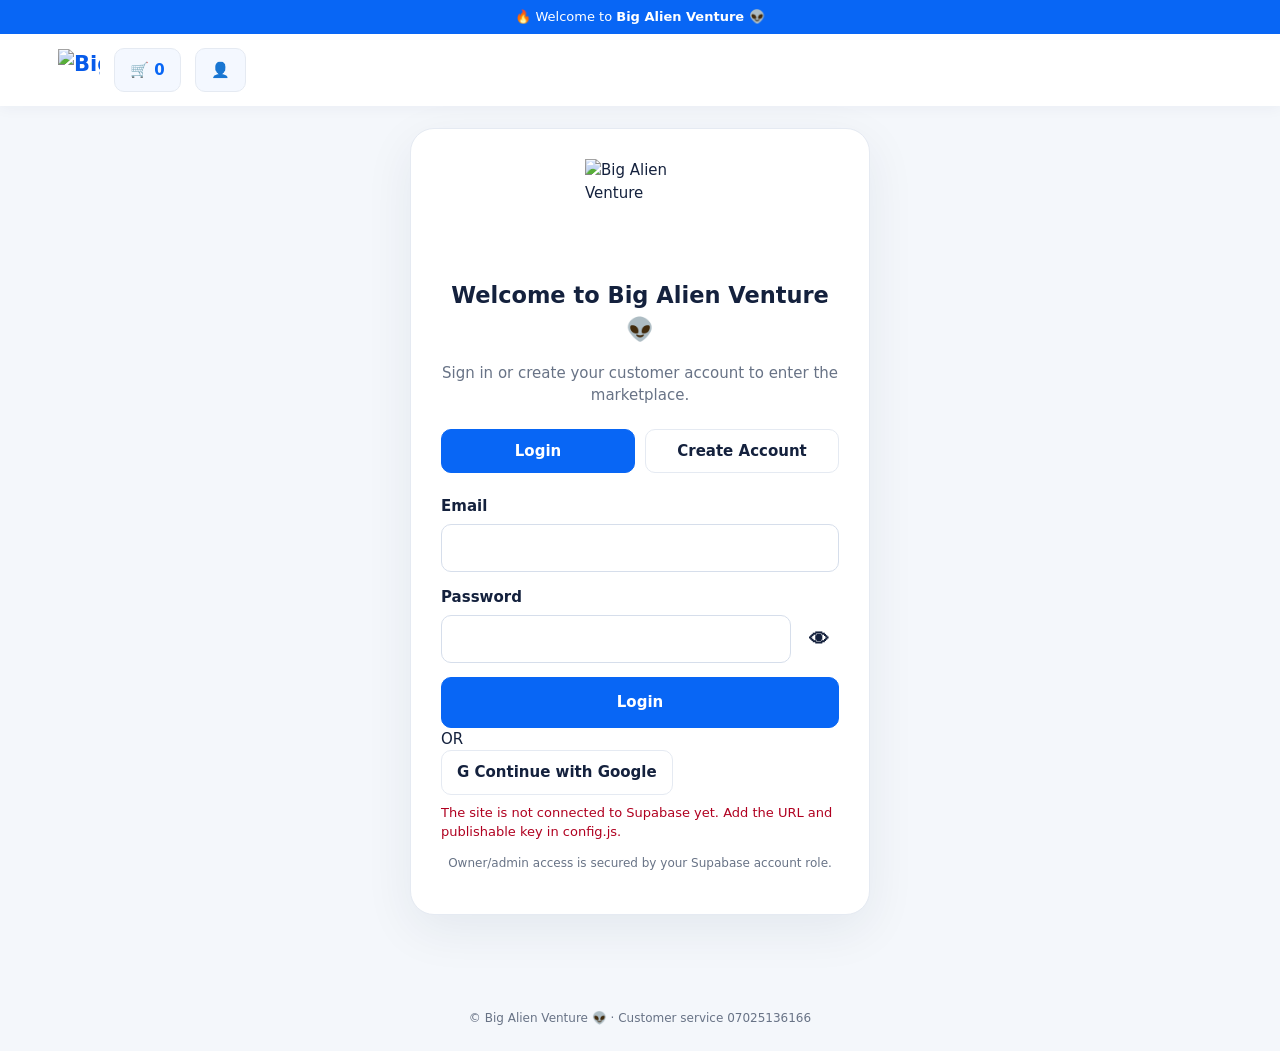
==== index.html @ c717a22f "Add files via upload" ====
<!doctype html>
<html lang="en">
<head>
  <meta charset="utf-8">
  <meta name="viewport" content="width=device-width, initial-scale=1.0, maximum-scale=1.0, user-scalable=no">
  <title>Big Alien Venture 👽</title>
  <link rel="icon" type="image/png" sizes="192x192" href="./pwa-icon-192.png">
  <link rel="apple-touch-icon" sizes="180x180" href="./apple-touch-icon.png">
  <link rel="manifest" href="./manifest.webmanifest">
  <meta name="theme-color" content="#075bea">
  <meta name="apple-mobile-web-app-capable" content="yes">
  <meta name="apple-mobile-web-app-title" content="Big Alien Venture">
  <link rel="stylesheet" href="styles.css">
  <style>
    .passwordField{display:flex;align-items:center;gap:8px;width:100%;box-sizing:border-box}
    .passwordField input{flex:1;min-width:0}
    .passwordToggle{flex:0 0 auto;border:0;background:transparent;color:inherit;cursor:pointer;padding:8px 10px;font-size:20px;line-height:1;border-radius:8px}
    .passwordToggle:focus-visible{outline:2px solid #075bea;outline-offset:2px}
    .accountDetailsCard{background:var(--card,#fff);border:1px solid #dce5f5;border-radius:16px;padding:14px;margin:12px 0 18px;box-shadow:0 3px 12px #0b3b7a0d}
    .accountAvatar{width:54px;height:54px;border-radius:50%;background:#eaf1ff;color:#075bea;display:grid;place-items:center;font-size:28px;margin-bottom:10px}
    .accountDetailRow{display:flex;justify-content:space-between;gap:14px;padding:11px 0;border-top:1px solid #e7edf7;font-size:14px}
    .accountDetailRow span{color:#65748b;flex:0 0 78px}.accountDetailRow b{text-align:right;overflow-wrap:anywhere;font-weight:600}
    .pageBackBtn{margin:10px 0}.emailOtpNotice{background:#edf4ff;border-radius:10px;padding:8px 12px;color:#174b9b}
    body.dark .accountDetailsCard{background:#1b2433;border-color:#35445b;color:#f3f6fc} body.dark .accountDetailRow{border-color:#35445b} body.dark .accountDetailRow span{color:#bdc9dc} body.dark .emailOtpNotice{background:#243752;color:#e5efff}
    .deleteAccountRow{color:#b42318!important;border-top:1px solid #f1d4d1}.deleteAccountRow .accountMenuIcon,.deleteAccountRow b{color:#b42318!important}.deleteAccountPanel{border:1px solid #efc7c3;border-radius:14px;padding:16px;background:#fffafa}.deleteAccountPanel h2{color:#b42318}.deleteAccountPanel input{width:100%;padding:12px;border:1px solid #cbd5e1;border-radius:9px;box-sizing:border-box}.deleteAccountPanel .dangerButton{background:#b42318;color:#fff;border:0}.deleteAccountPanel .dangerButton:disabled{opacity:.55}.dark .deleteAccountPanel{background:#241b20;border-color:#74413f;color:#f8eaea}
  </style>

<style>
.accountSummaryCard{background:var(--card,#fff);border:1px solid #dfe5ef;border-radius:16px;padding:14px;margin:14px 0 20px;box-shadow:0 3px 12px #10264a0c}.accountAvatar{width:48px;height:48px;border-radius:50%;background:#edf4ff;display:grid;place-items:center;font-size:24px;margin-bottom:8px}.accountSummaryRow{display:flex;gap:12px;justify-content:space-between;align-items:center;padding:12px 0;border-top:1px solid #e7eaf0;font-size:14px}.accountSummaryRow span{color:#687386}.accountSummaryRow b{max-width:65%;text-align:right;overflow-wrap:anywhere;color:var(--text,#202738)}.addressSummaryButton{width:100%;background:transparent;border-left:0;border-right:0;border-bottom:0;font:inherit;cursor:pointer}.accountPanel{max-width:720px;margin:10px auto}.accountPanel form{display:grid;gap:12px}.accountPanel input,.accountPanel select,.accountPanel textarea{max-width:100%;box-sizing:border-box}.accountBackBtn{margin:8px 0 12px}.dark .accountSummaryCard{background:#172033;border-color:#344057}.dark .accountSummaryRow{border-color:#344057}.dark .accountSummaryRow span,.dark .accountSummaryRow b{color:#f1f5fb}.dark .accountAvatar{background:#273b5c}
</style>


<style>
.profilePhotoEditor{display:flex;flex-direction:column;align-items:flex-start;gap:10px;margin:12px 0 20px}
.profilePhotoPreview,.accountAvatar{width:84px;height:84px;border-radius:50%;background:#edf4ff;border:2px solid #d7e5fa;display:flex;align-items:center;justify-content:center;overflow:hidden;font-size:36px;color:#1769d2}
.profilePhotoPreview img,.accountAvatar img{width:100%;height:100%;object-fit:cover;display:block}
.accountDetailsCard .accountAvatar{margin-bottom:12px}
</style>


<style>
.discoverySection{margin:20px 0 24px;padding:14px;background:#f1efff;border-radius:18px;overflow:hidden}.discoverySection#recentlyViewedSection{background:#edf9ef}.discoveryHead{display:flex;align-items:center;justify-content:space-between;gap:10px;margin:0 0 12px}.discoveryHead h2{margin:0;font-size:20px}.discoveryArrow{width:42px;height:38px;padding:0;border:0;border-radius:999px;background:#fff;color:#075bea;font-size:25px;line-height:1}.discoveryRail{display:grid;grid-auto-flow:column;grid-auto-columns:minmax(155px,42%);gap:12px;overflow-x:auto;overscroll-behavior-x:contain;scroll-snap-type:x mandatory;padding:2px 1px 8px}.discoveryRail .card{scroll-snap-align:start;min-width:0}.discoveryRail .card img{width:100%;height:125px;object-fit:contain;background:#fff;padding:8px}.discoveryRail .cardBody{padding:10px}.discoveryRail .cardBody h3{font-size:14px;line-height:1.35;min-height:38px;display:-webkit-box;-webkit-line-clamp:2;-webkit-box-orient:vertical;overflow:hidden}.discoveryRail .price{font-size:18px}.discoveryQuickAdd{position:absolute;right:9px;top:9px;width:36px;height:36px;border:0;border-radius:50%;padding:0;background:#111!important;color:#fff!important;font-size:25px;line-height:1;z-index:2}.discoveryImageWrap{position:relative}.discoveryPageHead{display:flex;flex-wrap:wrap;align-items:center;gap:12px;margin-bottom:16px}.discoveryPageHead h2{margin:0}.discoveryPageGrid{display:grid}.dark .discoverySection{background:#202b42}.dark .discoverySection#recentlyViewedSection{background:#1d342b}.dark .discoveryArrow{background:#15243a;color:#fff}
@media(max-width:560px){.discoverySection{padding:11px;border-radius:16px}.discoveryHead h2{font-size:18px}.discoveryRail{grid-auto-columns:minmax(145px,46%);gap:9px}.discoveryRail .card img{height:112px}.discoveryQuickAdd{width:34px;height:34px}}
</style>

<style id="bigAlienReturnTrackingStyles">
  .returnWindowNotice{margin:12px 0;padding:12px 14px;border:1px solid var(--line);border-radius:12px;background:var(--surface, #f8fafc)}
  .returnWindowNotice b{display:block;margin-bottom:4px}
  .returnWindowNotice p{margin:0}
  .orderInfo a{font-weight:700;text-decoration:underline}
</style>
</head>
<body>
<header class="top">
  <div class="notice">🔥 Welcome to <b>Big Alien Venture 👽</b></div>
  <div class="nav">
    <a class="brand" href="#" data-view="home">
      <img src="images/logo.png" alt="Big Alien Venture logo">
    
    </a>
    <div class="search"><input id="search" placeholder="Search products…"><button id="searchBtn">⌕</button></div>
    <button class="iconBtn" id="cartBtn">🛒 <span id="cartCount">0</span></button>
    <button class="iconBtn" id="accountBtn">👤</button>
  </div>
  <nav class="cats" id="categories"></nav>
</header>

<main>
  <button id="pageBackBtn" class="secondary pageBackBtn hidden" type="button" aria-label="Go back">← Back</button>
  <section id="authView" class="screen">
    <div class="authCard">
      <img class="authLogo" src="images/logo.png" alt="Big Alien Venture">
      <h1>Welcome to Big Alien Venture 👽</h1>
      <p>Sign in or create your customer account to enter the marketplace.</p>
      <div class="tabs"><button class="active" data-auth="login">Login</button><button data-auth="signup">Create Account</button></div>
      <form id="loginForm">
        <label>Email<input id="loginEmail" type="email" required></label>
        <label>Password
          <span class="passwordField">
            <input id="loginPassword" type="password" autocomplete="current-password" required>
            <button class="passwordToggle" type="button" data-password-target="loginPassword" aria-label="Show password" aria-pressed="false">👁</button>
          </span>
        </label>
        <button class="primary" type="submit">Login</button>
      </form>
      <form id="signupForm" class="hidden">
        <label>Full name<input id="signupName" required></label>
        <label>Phone<input id="signupPhone" required></label>
        <label>Email<input id="signupEmail" type="email" required></label>
        <label>Password
          <span class="passwordField">
            <input id="signupPassword" type="password" autocomplete="new-password" minlength="6" required>
            <button class="passwordToggle" type="button" data-password-target="signupPassword" aria-label="Show password" aria-pressed="false">👁</button>
          </span>
        </label>
        <button class="primary" type="submit">Create Account</button>
      </form>
      <div class="authDivider"><span>OR</span></div>
      <button class="googleButton" type="button" id="googleAuthBtn"><span class="googleG" aria-hidden="true">G</span> Continue with Google</button>
      <div id="authMsg" class="msg" aria-live="polite"></div>
      <p class="small">Owner/admin access is secured by your Supabase account role.</p>
    </div>
  </section>

  <section id="otpView" class="screen hidden">
    <div class="authCard otpCard">
      <img class="authLogo" src="images/logo.png" alt="Big Alien Venture">
      <h1>Verify your email</h1>
      <p>We sent a 6-digit code to <b id="otpEmail">customer@email.com</b></p>
      <form id="otpForm">
        <label>Enter verification code<input id="otpCode" inputmode="numeric" autocomplete="one-time-code" maxlength="6" pattern="\d{6}" placeholder="_ _ _ _ _ _" required></label>
        <button class="primary" type="submit">Verify &amp; Continue</button>
      </form>
      <div id="otpMsg" class="msg"></div>
      <div class="otpResend"><span>Didn't receive the code?</span><button id="resendOtpBtn" class="secondary" type="button">Resend OTP in 60s</button></div>
      <button id="otpBackBtn" class="secondary" type="button">← Back</button>
    </div>
  </section>

  <section id="homeView" class="hidden">
    <div class="hero"><div><h1>Shop smart with Big Alien Venture 👽</h1><p>Solar · Food · Men's wear · Electronics</p></div><a href="https://wa.me/2347025136166" class="whatsapp">WhatsApp Customer Service</a></div>
    <div class="strips"><span>🚚 Reliable delivery</span><span>💳 Safe payment</span><span>🛡️ Secure accounts</span></div>
    <section id="departmentChooser" class="departmentChooser" aria-label="Choose a department">
      <button type="button" class="departmentCard chickenDepartment" data-department="chicken"><span>🐔</span><b>BIG ALIEN CHICKEN</b><small>Fresh chicken and homemade products</small><strong>Enter Chicken Shop →</strong></button>
      <button type="button" class="departmentCard solarDepartment" data-department="solar"><span>☀️</span><b>BIG ALIEN SOLAR</b><small>Homemade solar generators and power solutions</small><strong>Enter Solar Shop →</strong></button>
      <button type="button" class="departmentCard generalDepartment" data-department="general"><span>🛍️</span><b>GENERAL STORE</b><small>Other products from BIG ALIEN</small><strong>Shop General Products →</strong></button>
    </section>
    <div id="departmentShopBar" class="departmentShopBar hidden"><button type="button" class="secondary" id="allDepartmentsBtn">← All Departments</button><b id="departmentShopTitle"></b></div>
    <div class="sectionHead"><h2 id="shopTitle">Choose a Department</h2><span id="resultCount"></span></div>
    <section id="recommendedProductsSection" class="hidden discoverySection" aria-label="Recommended products"><div class="discoveryHead"><h2>Recommended For You 👽</h2><button type="button" class="discoveryArrow" data-discovery-open="recommended" aria-label="See all recommended products">→</button></div><div id="recommendedProductsGrid" class="discoveryRail"></div></section>
    <section id="recentlyViewedSection" class="hidden discoverySection" aria-label="Recently viewed products"><div class="discoveryHead"><h2>Recently Viewed 👁</h2><button type="button" class="discoveryArrow" data-discovery-open="recent" aria-label="See all recently viewed products">→</button></div><div id="recentlyViewedGrid" class="discoveryRail"></div></section>
    <div id="productGrid" class="grid"></div>
  </section>

  <section id="chickenShopView" class="departmentShopPage chickenShopPage hidden">
    <div class="departmentShopHero"><button type="button" class="departmentBack" data-back-departments>← All Departments</button><div class="departmentShopEyebrow">🐔 BIG ALIEN VENTURE</div><h1>BIG ALIEN CHICKEN</h1><p>Fresh chicken and homemade products, prepared with care.</p><a href="https://wa.me/2347025136166" class="departmentContact">Ask us on WhatsApp</a></div>
    <div class="departmentShopToolbar"><h2>Explore Chicken</h2><span id="chickenCount"></span></div><div id="chickenCategories" class="departmentCategoryRail"></div><div id="chickenProducts" class="grid"></div>
  </section>
  <section id="solarShopView" class="departmentShopPage solarShopPage hidden">
    <div class="departmentShopHero"><button type="button" class="departmentBack" data-back-departments>← All Departments</button><div class="departmentShopEyebrow">☀️ BIG ALIEN VENTURE</div><h1>BIG ALIEN SOLAR</h1><p>Homemade solar generators and dependable power solutions.</p><a href="https://wa.me/2347025136166" class="departmentContact">Ask us on WhatsApp</a></div>
    <div class="departmentShopToolbar"><h2>Explore Solar</h2><span id="solarCount"></span></div><div id="solarCategories" class="departmentCategoryRail"></div><div id="solarProducts" class="grid"></div>
  </section>

  <section id="discoveryView" class="hidden">
    <div class="discoveryPageHead"><button type="button" class="secondary" id="discoveryBackBtn">← Back to marketplace</button><h2 id="discoveryPageTitle">Discover products</h2></div>
    <div id="discoveryPageGrid" class="grid"></div>
  </section>

  <section id="productView" class="hidden"></section>

  <section id="cartView" class="hidden">
    <div class="sectionHead"><h2>Your Cart</h2></div>
    <div id="cartItems"></div>
    <div id="cartSummary" class="summary"></div>
  </section>

  <section id="checkoutView" class="hidden">
    <div class="sectionHead"><h2>Checkout</h2></div>
    <form id="checkoutForm" class="checkout">
      <label>Full name<input id="coName" autocomplete="name" required></label>
      <label>Phone number for delivery updates and confirmation<input id="coPhone" type="tel" autocomplete="tel" placeholder="e.g. 08012345678" required></label>
      <label>Email for this order<input id="coEmail" type="email" autocomplete="email" required></label>
      <label class="checkoutEmailChoice"><input type="checkbox" id="useDifferentCheckoutEmail"> Use a different email for this order</label>
      <p class="small muted">Your account email will be used by default. Choosing another email here will not change your account email.</p>
      <fieldset class="addressFieldset"><legend>Delivery address</legend>
        <label>Full delivery address in Nigeria<textarea id="coAddress" rows="4" autocomplete="street-address" placeholder="House/building/flat number, street, area, LGA, city, state, Nigeria" required></textarea></label>
        <p class="small muted">Your saved address will fill in automatically. Edit it here if this order should go somewhere else. This change applies to this order only.</p>
      </fieldset>
      <div id="departmentSpecialRequestWrap" class="hidden">
        <label for="departmentSpecialRequest">Special request for your Chicken / Solar order</label>
        <textarea id="departmentSpecialRequest" rows="4" maxlength="2000" placeholder="Tell us what you need. For solar, list the appliances you want to power. For chicken, add your preferred size or preparation request."></textarea>
        <p class="small muted">This message will be sent to the store owner with your order.</p>
      </div>
      <label>Payment method
        <select id="coPayment"><option value="bank_transfer">Bank transfer</option><option value="paystack">Paystack (card, bank and USSD)</option></select>
      </label>
      <div class="bankBox"><b>Bank transfer details</b><br>Account name: Abel Philip<br>Account number: 6714306196<br>Bank: Moniepoint MFB</div>
      <button class="primary" type="submit">Place Order</button>
      <div id="checkoutMsg" class="msg"></div>
    </form>
  </section>

  <section id="ordersView" class="hidden">
    <div class="sectionHead"><h2>My Orders</h2></div>
    <div class="orderStatusTabs" role="tablist" aria-label="Order status"><button class="active" type="button" data-order-filter="ongoing">Ongoing / Delivered</button><button type="button" data-order-filter="cancelled">Cancelled / Returned</button></div><div id="ordersList"></div>
  </section>

  <section id="wishlistView" class="hidden">
    <div class="sectionHead"><h2>My Wishlist</h2></div>
    <div id="wishlistItems" class="grid"></div>
    <div id="wishlistEmpty" class="summary">Your wishlist is empty. Save products you love to find them here.</div>
  </section>

  <section id="profileView" class="hidden accountScreen">
    <div class="sectionHead"><div><h2>My Account</h2><p id="accountCustomerName" class="accountCustomerName" aria-live="polite">Welcome!</p><p class="muted">Manage your Big Alien Venture account</p></div></div>
    <div class="accountDetailsCard">
      <div class="accountAvatar" id="accountAvatarPreview" aria-label="Customer profile photo">👤</div>
      <div class="accountDetailRow"><span>Name</span><b id="accountNameSummary">Not added yet</b></div>
      <div class="accountDetailRow"><span>Phone</span><b id="accountPhoneSummary">Not added yet</b></div>
      <div class="accountDetailRow"><span>Email</span><b id="accountEmailSummary">Loading…</b></div>
      <div class="accountDetailRow"><span>Address</span><b id="accountAddressSummary">Add your delivery address</b></div>
    </div>
    <div class="accountMenu">
      <button class="accountMenuRow" type="button" data-account-action="support"><span class="accountMenuIcon">ⓘ</span><span><b>Help &amp; Support</b><small>Call or WhatsApp customer service</small></span><span class="chevron">›</span></button>
      <button class="accountMenuRow" type="button" data-account-action="orders"><span class="accountMenuIcon">▣</span><span><b>Orders</b><small>Purchases and delivery status</small></span><span class="chevron">›</span></button>
      <button class="accountMenuRow" type="button" data-account-action="rewards"><span class="accountMenuIcon">🎁</span><span><b>BIG ALIEN Rewards</b><small>Points balance and rewards history</small></span><span class="chevron">›</span></button>
      <button class="accountMenuRow" type="button" data-account-action="inbox"><span class="accountMenuIcon">✉</span><span><b>Customer Inbox</b><small>Messages and shipment notifications</small></span><span class="chevron">›</span></button>
      <button class="accountMenuRow" type="button" data-account-action="reviews"><span class="accountMenuIcon">☆</span><span><b>Ratings &amp; Reviews</b><small>Share feedback about your shopping</small></span><span class="chevron">›</span></button>
      <button class="accountMenuRow" type="button" data-account-action="management"><span class="accountMenuIcon">▤</span><span><b>Account Management</b><small>Profile photo, name and phone number</small></span><span class="chevron">›</span></button>
      <button class="accountMenuRow" type="button" data-account-action="personal"><span class="accountMenuIcon">♙</span><span><b>Personal Details</b><small>Update your name and phone number</small></span><span class="chevron">›</span></button>
      <button class="accountMenuRow" type="button" data-account-action="address"><span class="accountMenuIcon">⌖</span><span><b>Delivery Address</b><small>Manage your saved Nigerian address</small></span><span class="chevron">›</span></button>
      <button class="accountMenuRow" type="button" data-account-action="email"><span class="accountMenuIcon">✉</span><span><b>Email Address</b><small>Change and verify your email</small></span><span class="chevron">›</span></button>
      <button class="accountMenuRow" type="button" data-account-action="password"><span class="accountMenuIcon">🔒</span><span><b>Password</b><small>Change your account password</small></span><span class="chevron">›</span></button>
      <div class="accountMenuRow darkModeRow"><span class="accountMenuIcon">☾</span><span><b>Dark Screen Mode</b><small>Change the website appearance</small></span><label class="switch"><input id="darkModeToggle" type="checkbox" aria-label="Dark Screen Mode"><span class="switchSlider"></span></label></div>
      <button class="accountMenuRow logoutRow" type="button" id="logoutMenuBtn"><span class="accountMenuIcon">⇥</span><span><b>Logout</b><small>Sign out of your account</small></span><span class="chevron">›</span></button>
      <button class="accountMenuRow deleteAccountRow" type="button" data-account-action="delete"><span class="accountMenuIcon">⚠</span><span><b>Delete Account</b><small>Permanently delete your customer account</small></span><span class="chevron">›</span></button>
    </div>
<button
  type="button"
  id="enablePushNotifications"
  class="accountMenuRow"
  style="width:100%; cursor:pointer;"
>
  🔔 Enable Notifications
</button>
    
  </section>


  <section id="deleteAccountView" class="accountSubscreen hidden">
    <button class="secondary accountBackBtn" type="button" data-account-back>← Back to My Account</button>
    <section class="checkout accountPanel deleteAccountPanel">
      <h2>Delete Customer Account</h2>
      <p><b>This action is permanent.</b> Your sign-in account and personal profile details will be deleted.</p>
      <p>Your completed order records will be retained for store records, but your name, phone number, delivery address and order contact notes will be anonymised.</p>
      <p><b>You cannot delete your account while an order is ongoing.</b> All orders must first be delivered, cancelled or returned.</p>
      <p>The store owner/admin account cannot be deleted from this option.</p>
      <label for="deleteAccountConfirmText">To confirm, type <b>DELETE</b> below.</label>
      <input id="deleteAccountConfirmText" type="text" autocomplete="off" placeholder="Type DELETE" maxlength="6">
      <button class="primary dangerButton" type="button" id="confirmDeleteAccountBtn">Permanently Delete My Account</button>
      <div id="deleteAccountMsg" class="msg" aria-live="polite"></div>
    </section>
  </section>

  <section id="personalDetailsView" class="accountSubscreen hidden"><button class="secondary accountBackBtn" type="button" data-account-back>← Back to My Account</button><section class="checkout accountPanel"><h2>Personal Details</h2><div id="personalFormSlot"></div></section></section>
  <section id="deliveryAddressView" class="accountSubscreen hidden"><button class="secondary accountBackBtn" type="button" data-account-back>← Back to My Account</button><section class="checkout accountPanel"><h2>Delivery Address</h2><p class="muted">Enter your address in Nigeria.</p><form id="savedAddressForm" class="accountSettingsForm">
      <label>Full delivery address in Nigeria<textarea id="savedAddress" rows="4" autocomplete="street-address" placeholder="House/flat number, street name, area, LGA, city, state, Nigeria" required></textarea></label>
      <p class="small muted">Include your house number, street, area, LGA, city and state so your order can reach you.</p>
      <button class="primary" id="saveAddressBtn" type="submit">Save Delivery Address</button>
      <div id="addressMsg" class="msg" aria-live="polite"></div>
    </form></section></section>
  <section id="emailSettingsView" class="accountSubscreen hidden"><button class="secondary accountBackBtn" type="button" data-account-back>← Back to My Account</button><section class="checkout accountPanel"><h2>Email Address</h2><p class="muted">Verification progress will remain on this screen.</p><form id="changeEmailForm" class="accountSettingsForm">
      <label>New email address<input id="newAccountEmail" type="email" autocomplete="email" placeholder="Enter your new email" required></label>
      <button class="primary" type="submit">Request Email Change</button>
      <div id="emailChangeMsg" class="msg" aria-live="polite"></div>
      <section id="emailOtpSection" hidden>
        <p>Enter the 6-digit codes sent to your current email and your new email.</p>
        <p>Current email: <b id="currentEmailForOtp"></b></p>
        <label>Code sent to current email<input id="emailChangeOldOtp" inputmode="numeric" autocomplete="one-time-code" maxlength="6" pattern="[0-9]{6}" placeholder="6-digit code"></label>
        <p>New email: <b id="newEmailForOtp"></b></p>
        <label>Code sent to new email<input id="emailChangeNewOtp" inputmode="numeric" maxlength="6" pattern="[0-9]{6}" placeholder="6-digit code"></label>
        <button class="primary" id="verifyEmailOtpBtn" type="button">Verify Email Codes</button>
        <button class="secondary" id="resendEmailOtpBtn" type="button" disabled>Resend Code</button>
        <p id="emailOtpCountdown" class="small" aria-live="polite"></p>
      </section>
    </form></section></section>
  <section id="passwordSettingsView" class="accountSubscreen hidden"><button class="secondary accountBackBtn" type="button" data-account-back>← Back to My Account</button><section class="checkout accountPanel"><h2>Change Password</h2><form id="changePasswordForm" class="accountSettingsForm">
      <label>New password<input id="newAccountPassword" type="password" autocomplete="new-password" minlength="6" required placeholder="At least 6 characters"></label>
      <label>Confirm new password<input id="confirmAccountPassword" type="password" autocomplete="new-password" minlength="6" required placeholder="Enter the password again"></label>
      <button class="primary" type="submit">Update Password</button>
      <div id="passwordChangeMsg" class="msg" aria-live="polite"></div>
    </form></section></section>
  <section id="rewardsView" class="accountSubscreen hidden">
    <button class="secondary accountBackBtn" type="button" data-account-back>← Back to My Account</button>
    <section class="checkout accountPanel rewardsPanel">
      <h2>🎁 BIG ALIEN Rewards</h2>
      <p class="muted">Earn 1 point for every ₦1,000 spent on an order after it is paid and delivered.</p>
      <div class="rewardsBalanceCard"><span>Your points balance</span><strong id="rewardsBalance">0</strong><small>points</small></div>
      <div class="rewardsRule"><b>Redeem your points</b><p>100 points = ₦50 discount. Minimum redemption is 100 points.</p><small>Rewards discounts will become available at checkout in the next rewards step.</small></div>
      <p id="rewardsMessage" class="small muted" aria-live="polite"></p>
      <div class="rewardsHistoryHead"><h3>Rewards history</h3><button class="secondary" type="button" id="refreshRewardsBtn">Refresh</button></div>
      <div id="rewardsHistory"><p class="muted">Your points activity will appear here.</p></div>
    </section>
  </section>

  <section id="customerInboxView" class="accountSubscreen hidden">
    <button class="secondary accountBackBtn" type="button" data-account-back>← Back to My Account</button>
    <section class="notificationPanel customerInboxPanel" aria-labelledby="customerInboxTitle">
      <div class="notificationPanelHead">
        <div><h2 id="customerInboxTitle">✉ Customer Inbox</h2><p class="muted">Messages, order alerts, and shipment updates from Big Alien Venture.</p></div>
        <button class="secondary" type="button" id="refreshCustomerInbox">Refresh</button>
      </div>
      <div id="customerInboxMessages"><p class="notificationEmpty">Your messages and shipment updates will appear here.</p></div>
    </section>
  </section>

  <section id="accountManagementView" class="accountSubscreen hidden">
    <button class="secondary accountBackBtn" type="button" data-account-back>← Back to My Account</button>
    <section id="accountManagementPanel" class="checkout accountPanel">
      <h2>Account Management</h2>
      <p class="muted">Update your profile picture, name and phone number.</p>
      <form id="profileForm">
        <div class="profilePhotoEditor">
          <div id="profilePhotoPreview" class="profilePhotoPreview" aria-label="Profile photo preview">👤</div>
          <label>Customer picture<input id="profilePhotoInput" type="file" accept="image/*"></label>
          <button class="secondary" id="removeProfilePhotoBtn" type="button">Remove Photo</button>
        </div>
        <label>Full name<input id="profileName" autocomplete="name" required></label>
        <label>Phone number<input id="profilePhone" type="tel" autocomplete="tel" required></label>
        <button class="primary" type="submit">Save Personal Details</button>
        <div id="profileMsg" class="msg" aria-live="polite"></div>
      </form>
    </section>
  </section>

  <section id="reviewsView" class="accountSubscreen hidden">
    <button class="secondary accountBackBtn" type="button" data-account-back>← Back to My Account</button>
    <section id="reviewsPanel" class="checkout accountPanel">
      <h3>Ratings &amp; Reviews</h3>
      <label for="reviewRating">Your rating</label><select id="reviewRating"><option value="5">★★★★★ — Excellent</option><option value="4">★★★★☆ — Good</option><option value="3">★★★☆☆ — Average</option><option value="2">★★☆☆☆ — Poor</option><option value="1">★☆☆☆☆ — Very poor</option></select>
      <label for="reviewText">Your review</label><textarea id="reviewText" rows="4" placeholder="Tell us about your shopping experience"></textarea>
      <label for="reviewPhotos">Photos of the product you received (up to 4)</label>
      <input id="reviewPhotos" type="file" accept="image/*" multiple />
      <div id="reviewPhotoPreview" class="reviewPhotoPreview" aria-live="polite"></div>
      <p class="small muted">After WhatsApp opens, attach the selected photos to your message before sending. Photos are not uploaded to the website automatically.</p>
      <button class="primary" type="button" id="sendReviewBtn">Send Review on WhatsApp</button>
      <p class="small muted">Your review will be sent to customer service for follow-up.</p>
    </section>
  </section>
  <style>
    /* BIG ALIEN Customer Support Centre */
    #supportPanel{max-width:760px;margin:0 auto;padding:0;border:0;background:transparent;box-shadow:none}
    .supportHero{background:linear-gradient(135deg,#075bea,#2c82f6);color:#fff;border-radius:20px;padding:22px;margin:8px 0 20px}
    .supportHero h2{color:#fff;margin:8px 0;font-size:24px}.supportHero p{color:#eaf2ff;margin:0}
    .supportHeroIcon{font-size:30px}.supportSectionTitle{font-size:18px;margin:22px 0 12px;color:var(--ink,#202738)}
    .supportTopicGrid{display:grid;grid-template-columns:repeat(2,minmax(0,1fr));gap:10px}
    .supportTopic{display:flex;gap:11px;align-items:flex-start;text-decoration:none;color:var(--ink,#202738);background:var(--card,#fff);border:1px solid var(--line,#dce5f5);border-radius:14px;padding:14px;min-width:0}
    .supportTopicIcon{font-size:23px;line-height:1.2}.supportTopic b{display:block;margin-bottom:4px}.supportTopic small{display:block;color:var(--muted,#687386);line-height:1.4}
    .supportFaq{background:var(--card,#fff);border:1px solid var(--line,#dce5f5);border-radius:13px;padding:0 14px;margin:9px 0}
    .supportFaq summary{cursor:pointer;list-style:none;padding:15px 24px 15px 0;font-weight:700;position:relative;color:var(--ink,#202738)}
    .supportFaq summary::-webkit-details-marker{display:none}.supportFaq summary:after{content:'＋';position:absolute;right:0;color:#075bea}.supportFaq[open] summary:after{content:'−'}
    .supportFaq p{margin:0 0 15px;color:var(--muted,#687386);line-height:1.55}
    .supportContact{background:#eaf8ef;border:1px solid #c8ead3;border-radius:16px;padding:17px;margin:22px 0 8px;color:#173d27}
    .supportContact p{color:#315b40;margin:6px 0 14px}.supportContactActions{display:flex;gap:10px;flex-wrap:wrap}
    .supportContactActions a{display:inline-flex;justify-content:center;align-items:center;gap:8px;text-decoration:none;border-radius:10px;padding:12px 16px;font-weight:750}
    .supportWhatsapp{background:#168447;color:#fff}.supportCall{background:#fff;color:#1769d2;border:1px solid #cbdcf2}
    .supportEmail{background:#fff;color:#168447;border:1px solid #c8ead3}
    .supportNote{font-size:13px;color:var(--muted,#687386);line-height:1.5;margin-top:14px}
    body.dark .supportHero{background:linear-gradient(135deg,#0848b8,#1769d2)}
    body.dark .supportTopic,body.dark .supportFaq{background:#172033;border-color:#344057;color:#f1f5fb}
    body.dark .supportSectionTitle,body.dark .supportFaq summary{color:#f1f5fb}
    body.dark .supportTopic small,body.dark .supportFaq p,body.dark .supportNote{color:#bdc9da}
    body.dark .supportContact{background:#142c20;border-color:#28563a;color:#e8fff0}
    body.dark .supportContact p{color:#c6e8d0}.supportCall{color:#1769d2}
    @media(max-width:420px){.supportTopicGrid{grid-template-columns:1fr}.supportHero{padding:18px}}
    .aiSupportCard{background:var(--card,#fff);border:1px solid var(--line,#dce5f5);border-radius:18px;padding:16px;margin:18px 0 24px;box-shadow:0 5px 18px #10254b0c}
    .aiSupportHead{display:flex;align-items:center;gap:11px}.aiSupportAvatar{width:44px;height:44px;border-radius:14px;background:#eaf2ff;display:grid;place-items:center;font-size:25px}
    .aiSupportHead>div:nth-child(2){flex:1}.aiSupportHead b{display:block;color:var(--ink,#14213d)}.aiSupportHead small{display:block;color:var(--muted,#687386);font-size:12px}
    .aiOnlineDot{display:inline-block;width:8px;height:8px;background:#16a34a;border-radius:50%;margin-right:5px}.aiSupportTag{font-size:10px;font-weight:850;letter-spacing:.07em;color:#075bea;background:#eaf2ff;border-radius:999px;padding:5px 8px}
    .aiSupportIntro{font-size:13px;color:var(--muted,#687386);margin:12px 0}
    .aiChatMessages{height:245px;overflow-y:auto;border:1px solid var(--line,#dce5f5);border-radius:13px;background:var(--bg,#f4f7fb);padding:12px;display:flex;flex-direction:column;gap:9px}
    .aiChatBubble{max-width:88%;padding:10px 12px;border-radius:13px;font-size:14px;line-height:1.45;white-space:pre-wrap;overflow-wrap:anywhere}
    .aiBotBubble{align-self:flex-start;background:var(--card,#fff);border:1px solid var(--line,#dce5f5);color:var(--ink,#14213d);border-bottom-left-radius:4px}
    .aiUserBubble{align-self:flex-end;background:#075bea;color:#fff;border-bottom-right-radius:4px}
    .aiTyping{color:var(--muted,#687386);font-style:italic}.aiQuickQuestions{display:flex;gap:7px;overflow-x:auto;padding:10px 0}
    .aiQuickQuestions button{white-space:nowrap;font-size:12px;padding:8px 10px;border-radius:999px;color:#075bea;border-color:#cbdcfb;background:#f7faff}
    .aiChatForm{display:flex;gap:8px}.aiChatForm input{min-width:0;flex:1}.aiChatForm button{background:#075bea;color:#fff;border-color:#075bea;white-space:nowrap}
    .aiChatDisclaimer{font-size:11px;line-height:1.45;color:var(--muted,#687386);margin:9px 0 0}
    body.dark .aiSupportCard{background:#172033;border-color:#344057}body.dark .aiSupportHead b{color:#f1f5fb}
    body.dark .aiChatMessages{background:#0b1220;border-color:#344057}body.dark .aiBotBubble{background:#172033;color:#f1f5fb;border-color:#344057}
    body.dark .aiSupportAvatar,body.dark .aiSupportTag{background:#243b5d;color:#dbeafe}
    @media(max-width:420px){.aiSupportCard{padding:12px}.aiChatMessages{height:220px}.aiChatBubble{max-width:94%}}
  </style>
  <section id="supportView" class="accountSubscreen hidden">
    <button class="secondary accountBackBtn" type="button" data-account-back>← Back to My Account</button>
    <section id="supportPanel" class="checkout accountPanel">
      <div class="supportHero">
        <div class="supportHeroIcon" aria-hidden="true">🎧</div>
        <h2>How can we help you?</h2>
        <p>Welcome to BIG ALIEN Customer Support. Choose a topic below or contact our team directly.</p>
      </div>
      <section class="aiSupportCard" aria-label="BIG ALIEN AI Support">
        <div class="aiSupportHead">
          <div class="aiSupportAvatar">👽</div>
          <div><b>BIG ALIEN AI Assistant</b><small><span class="aiOnlineDot"></span> Online · Instant answers</small></div>
          <span class="aiSupportTag">AI SUPPORT</span>
        </div>
        <p class="aiSupportIntro">Ask me about products, payments, delivery, orders or returns. I'm here to help.</p>
        <div id="aiChatMessages" class="aiChatMessages" role="log" aria-live="polite" aria-relevant="additions">
          <div class="aiChatBubble aiBotBubble">Hi! 👋 Welcome to BIG ALIEN VENTURE. What can I help you with today?</div>
        </div>
        <div class="aiQuickQuestions">
          <button type="button" data-ai-prompt="How can I track my order?">Track my order</button>
          <button type="button" data-ai-prompt="What payment methods do you accept?">Payment methods</button>
          <button type="button" data-ai-prompt="How do delivery and returns work?">Delivery & returns</button>
        </div>
        <form id="aiChatForm" class="aiChatForm">
          <input id="aiChatInput" type="text" maxlength="1000" placeholder="Type your message…" autocomplete="off" aria-label="Message the AI assistant" required>
          <button id="aiChatSend" type="submit" aria-label="Send message">Send ➤</button>
        </form>
        <p class="aiChatDisclaimer">AI answers can make mistakes. For order-specific checks or urgent help, contact our team on WhatsApp. Never share passwords, PINs or OTP codes.</p>
      </section>

      <section class="supportFaq" style="padding:14px;margin:16px 0" aria-label="BIG ALIEN Return Policy">
        <h3 style="margin:0 0 8px">↩️ BIG ALIEN Return Policy</h3>
        <p style="margin:0 0 10px">You have <b>3 days after delivery</b> to contact us about a return. Return requests must be made directly to BIG ALIEN Customer Support. Please provide your order ID and explain the reason for the request so our team can review it and guide you.</p>
        <p style="margin:0"><a href="https://wa.me/2347025136166?text=Hello%20BIG%20ALIEN%20Support%2C%20I%20want%20to%20request%20a%20return.%20My%20order%20ID%20is%3A%20">Contact us on WhatsApp</a> or <a href="mailto:bigaliensupport@gmail.com">email bigaliensupport@gmail.com</a>.</p>
      </section>

      <h3 class="supportSectionTitle">What do you need help with?</h3>
      <div class="supportTopicGrid">
        <a class="supportTopic" href="https://wa.me/2347025136166?text=Hello%20BIG%20ALIEN%20Support%2C%20I%20need%20help%20with%20an%20order.%20My%20order%20ID%20is%3A%20" target="_blank" rel="noopener">
          <span class="supportTopicIcon" aria-hidden="true">📦</span><span><b>Order problems</b><small>Missing items, order changes or complaints</small></span>
        </a>
        <a class="supportTopic" href="https://wa.me/2347025136166?text=Hello%20BIG%20ALIEN%20Support%2C%20I%20need%20help%20with%20delivery%20or%20order%20tracking.%20My%20order%20ID%20is%3A%20" target="_blank" rel="noopener">
          <span class="supportTopicIcon" aria-hidden="true">🚚</span><span><b>Delivery help</b><small>Shipping progress and tracking updates</small></span>
        </a>
        <a class="supportTopic" href="https://wa.me/2347025136166?text=Hello%20BIG%20ALIEN%20Support%2C%20I%20want%20to%20ask%20about%20a%20return%20or%20refund.%20My%20order%20ID%20is%3A%20" target="_blank" rel="noopener">
          <span class="supportTopicIcon" aria-hidden="true">↩️</span><span><b>Returns &amp; refunds</b><small>Ask the team about return or refund steps</small></span>
        </a>
        <a class="supportTopic" href="https://wa.me/2347025136166?text=Hello%20BIG%20ALIEN%20Support%2C%20I%20need%20help%20with%20a%20payment.%20My%20order%20ID%20is%3A%20" target="_blank" rel="noopener">
          <span class="supportTopicIcon" aria-hidden="true">💳</span><span><b>Payment help</b><small>Transfer confirmation and payment questions</small></span>
        </a>
      </div>

      <h3 class="supportSectionTitle">Frequently asked questions</h3>
      <details class="supportFaq"><summary>How do I track my order?</summary><p>Open <b>Account → Orders</b> to view your order and any shipment updates added by BIG ALIEN. If you need more help, contact us with your order ID.</p></details>
      <details class="supportFaq"><summary>How long does delivery take?</summary><p>Delivery timing depends on the destination and order. Check your order updates for the latest progress, or contact support with your order ID for an update.</p></details>
      <details class="supportFaq"><summary>What is the BIG ALIEN return policy?</summary><p>Return requests must be made within <b>3 days after delivery</b>. Please contact BIG ALIEN Customer Support directly through WhatsApp or email. Include your order ID and explain why you are requesting a return. Our team will review your request and guide you through the next steps.</p></details>
      <details class="supportFaq"><summary>What should I do if my payment is not confirmed?</summary><p>Check your order status first. If it still shows unpaid after you have made a transfer, contact support and share your order ID and payment evidence. Please do not send payment details such as your PIN or password.</p></details>
      <details class="supportFaq"><summary>How do I contact customer service?</summary><p>Use the WhatsApp or phone buttons below. Include your order ID when asking about an existing order so we can assist you faster.</p></details>

      <div class="supportContact">
        <div style="font-size:20px;font-weight:800">💬 Need more help?</div>
        <p>Chat directly with BIG ALIEN Customer Service. We're ready to help with your shopping questions.</p>
        <div class="supportContactActions">
          <a class="supportWhatsapp" href="https://wa.me/2347025136166" target="_blank" rel="noopener">💬 Chat on WhatsApp</a>
          <a class="supportCall" href="tel:+2347025136166">☎ Call 07025136166</a>
          <a class="supportEmail" href="mailto:bigaliensupport@gmail.com">✉ Email bigaliensupport@gmail.com</a>
        </div>
      </div>
      <p class="supportNote">For order-related enquiries, please include your order ID. Never share your account password, card PIN or one-time verification code with anyone.</p>
    </section>
  </section>

  <section id="adminView" class="hidden">
    <div class="adminHead">
      <div><h1>👑 Big Alien Admin</h1><p>Manage products, orders, payments and shipment updates.</p></div>
      <div class="adminHeadActions">
        <button class="secondary" type="button" id="adminNotificationsBtn">🔔 Messages <span id="adminUnreadCount" class="notificationBadge">0</span></button>
        <button class="secondary" id="adminLogout">Exit Admin</button>
      </div>
    </div>
    <section id="adminNotificationsPanel" class="notificationPanel hidden" aria-labelledby="adminNotificationsTitle">
      <div class="notificationPanelHead">
        <h2 id="adminNotificationsTitle">Admin Notifications</h2>
        <button class="secondary" type="button" id="refreshAdminNotifications">Refresh</button>
      </div>
      <div id="adminNotifications"><p class="notificationEmpty">New orders and payment reports will appear here.</p></div>
    </section>
    <div class="adminTabs">
      <button class="active" data-admin-tab="products">Products</button>
      <button data-admin-tab="orders">Orders</button>
      <button data-admin-tab="analytics">📊 Sales Analytics</button>
    </div>
    <div id="adminAnalyticsTab" class="hidden">
      <div class="adminActions"><button class="secondary" type="button" id="refreshAdminAnalytics">↻ Refresh Analytics</button></div>
      <div id="adminAnalytics"><div class="summary">Loading sales analytics…</div></div>
    </div>
    <div id="adminProductsTab">
      <div class="adminActions"><button class="primary" id="addProductBtn">➕ Add Product</button></div>
      <div id="adminProducts"></div>
    </div>
    <div id="adminOrdersTab" class="hidden"><div id="adminOrders"></div></div>
  </section>
</main>

<div id="productModal" class="modal hidden"><div class="modalCard"><button class="close" data-close="productModal">×</button><h2 id="productModalTitle">Add Product</h2>
  <form id="productForm">
    <input type="hidden" id="productId">
    <label>Product name<input id="productName" required></label>
    <label>Department<select id="productDepartment" required><option value="general">General Store</option><option value="chicken">BIG ALIEN CHICKEN</option><option value="solar">BIG ALIEN SOLAR</option></select></label>
    <label>Category<select id="productCategory"><option>Solar</option><option>Food</option><option>Men</option><option>Clothes</option><option>Shoes</option><option>Electronics</option><option>Other</option></select></label>
    <label>Price (₦)<input id="productPrice" type="number" min="0" required></label>
    <label>Stock<input id="productStock" type="number" min="0" required></label>
    <label>Full product description<textarea id="productDescription" rows="9" placeholder="Write a complete explanation customers should read before ordering. Include specifications, how it is made, features, limitations and what is included."></textarea></label>
    <label>Available sizes (for clothes/shoes; separate with commas)<input id="productSizes" placeholder="S, M, L, XL, 40, 41, 42"></label>
    <label>Available colors (separate with commas)<input id="productColors" placeholder="Black, White, Blue"></label>
    <label>Product pictures (select multiple pictures for this one product)<input id="productImage" type="file" accept="image/*" multiple></label>
    <p class="small muted">You can select several photos at once. The first photo is the main product photo.</p>
    <div id="imagePreview"></div>
    <button class="primary" type="submit">Save Product</button><div id="productMsg" class="msg"></div>
  </form>
</div></div>

<div id="orderModal" class="modal hidden"><div class="modalCard"><button class="close" data-close="orderModal">×</button><div id="orderModalBody"></div></div></div>


<nav class="bottomNav hidden" id="bottomNav" aria-label="Main navigation">
  <button type="button" data-view="home" class="active"><span>⌂</span><small>Home</small></button>
  <button type="button" id="bottomCategoriesBtn"><span>▦</span><small>Categories</small></button>
  <button type="button" id="bottomCartBtn"><span>🛒</span><small>Cart</small></button>
  <button type="button" id="bottomWishlistBtn"><span>♡</span><small>Wishlist</small></button>
  <button type="button" id="bottomProfileBtn"><span>♙</span><small>Account</small></button>
</nav>
<footer>© Big Alien Venture 👽 · Customer service 07025136166</footer>
<script src="https://cdn.jsdelivr.net/npm/@supabase/supabase-js@2"></script>
<script src="config.js"></script>
<script src="app.js?v=16"></script>
<script>
  document.querySelectorAll('.passwordToggle[data-password-target]').forEach(function(button){
    button.addEventListener('click', function(){
      var input = document.getElementById(button.getAttribute('data-password-target'));
      if (!input) return;
      var show = input.type === 'password';
      input.type = show ? 'text' : 'password';
      button.setAttribute('aria-label', show ? 'Hide password' : 'Show password');
      button.setAttribute('aria-pressed', show ? 'true' : 'false');
      button.textContent = show ? '🙈' : '👁';
    });
  });
</script>
<script type="module" src="notifications.js"></script>
</body>
</html>
---- styles.css ----
:root{--blue:#0866f5;--blue-dark:#064fc2;--ink:#14213d;--muted:#687386;--line:#e5eaf2;--surface:#fff;--bg:#f4f7fb;--green:#15803d;--red:#dc2626}
*{box-sizing:border-box}html{scroll-behavior:smooth}body{margin:0;background:var(--bg);color:var(--ink);font:15px/1.5 Inter,system-ui,-apple-system,BlinkMacSystemFont,"Segoe UI",sans-serif}button,input,select,textarea{font:inherit}button{cursor:pointer;border-radius:10px;padding:10px 15px;border:1px solid var(--line);background:#fff;color:var(--ink);font-weight:650;transition:.15s}button:hover{filter:brightness(.97);transform:translateY(-1px)}button:disabled{opacity:.5;cursor:not-allowed;transform:none}.primary,.adminActions button,.adminHeadActions #adminNotificationsBtn{background:var(--blue)!important;color:#fff!important;border-color:var(--blue)!important}.primary:hover{background:var(--blue-dark)!important}.secondary{background:#fff;color:var(--blue);border-color:#cbdcfb}.danger{background:#ef4444;color:#fff;border-color:#ef4444}.hidden{display:none!important}.top{background:#fff;box-shadow:0 2px 14px #1725540c;position:sticky;top:0;z-index:10}.notice{text-align:center;background:var(--blue);color:white;padding:7px 12px;font-size:13px}.nav{max-width:1200px;margin:auto;padding:14px 18px;display:flex;align-items:center;gap:14px}.brand{display:flex;align-items:center;gap:8px;text-decoration:none;color:#075bea;font-weight:900;font-size:21px;white-space:nowrap}.brand img{width:42px;height:42px;object-fit:contain}.search{display:flex;flex:1;max-width:650px;margin:auto}.search input{width:100%;border:1px solid var(--line);border-radius:12px 0 0 12px;padding:12px 14px;min-width:0}.search button{border-radius:0 12px 12px 0;background:var(--blue);color:#fff;border-color:var(--blue)}.iconBtn{color:var(--blue);background:#f4f8ff}.cats{max-width:1200px;margin:auto;padding:0 18px 12px;display:flex;gap:8px;overflow:auto}.cats button{white-space:nowrap;border-radius:999px}.cats button.active,.tabs button.active,.adminTabs button.active{background:var(--blue);color:#fff;border-color:var(--blue)}main{max-width:1200px;margin:22px auto 70px;padding:0 18px}.screen{min-height:65vh;display:grid;place-items:center}.authCard{background:white;border:1px solid var(--line);border-radius:24px;box-shadow:0 15px 50px #10254b12;width:min(100%,460px);padding:30px}.authLogo{display:block;width:110px;height:110px;object-fit:contain;margin:0 auto 10px}.authCard h1{text-align:center;margin:8px 0}.authCard>p{text-align:center;color:var(--muted)}.tabs{display:flex;gap:10px;margin:22px 0}.tabs button{flex:1}.authCard form,.checkout{display:grid;gap:14px}label{display:grid;gap:6px;font-weight:650}input,select,textarea{width:100%;border:1px solid #d6deeb;border-radius:10px;padding:12px;background:white;color:var(--ink)}textarea{resize:vertical}form .primary{width:100%;padding:13px}.msg{font-size:13px;margin:8px 0;color:#b91c1c}.small{font-size:12px}.muted{color:var(--muted);font-size:13px}.hero{background:linear-gradient(115deg,#075bea,#3287ff);color:white;border-radius:20px;padding:28px;display:flex;justify-content:space-between;align-items:center;gap:18px}.hero h1{margin:0 0 5px}.hero p{margin:0}.whatsapp{background:#fff;color:#075bea;border-radius:12px;padding:11px 15px;text-decoration:none;font-weight:750}.strips{display:flex;gap:12px;flex-wrap:wrap;padding:16px 0;color:var(--muted)}.strips span{background:#fff;border:1px solid var(--line);padding:9px 13px;border-radius:999px}.sectionHead{display:flex;justify-content:space-between;align-items:center;gap:12px;margin:20px 0 14px}.sectionHead h2{margin:0}.grid{display:grid;grid-template-columns:repeat(4,minmax(0,1fr));gap:16px}.card{background:#fff;border:1px solid var(--line);border-radius:16px;overflow:hidden;box-shadow:0 3px 12px #17255408}.card>img{width:100%;height:190px;object-fit:cover;background:#f1f5f9}.cardBody{padding:14px}.cardBody h3{margin:4px 0 8px;font-size:16px}.price{font-size:22px;color:var(--blue);font-weight:850;margin:7px 0}.stockBadge{display:inline-flex;border-radius:999px;padding:5px 10px;font-weight:750;font-size:13px;margin:4px 0 12px}.inStock{background:#dcfce7;color:#15803d}.outStock{background:#fee2e2;color:#b91c1c}.cardBody .primary{display:block;width:100%;margin-top:6px}.productDetail{display:grid;grid-template-columns:minmax(0,1fr) minmax(0,1fr);gap:30px;background:#fff;border:1px solid var(--line);border-radius:20px;padding:22px}.productDetail img{width:100%;max-height:460px;object-fit:contain;border-radius:14px;background:#f8fafc}.productDetail h1{margin:5px 0}.productDetail label{max-width:150px;margin:12px 0}.productDetail button{margin-right:8px}.summary,.orderCard,.notificationPanel{background:#fff;border:1px solid var(--line);border-radius:16px;padding:18px;margin:12px 0}.orderStatusTabs,.adminTabs{display:flex;gap:8px;margin:16px 0;border-bottom:1px solid var(--line);padding-bottom:10px;overflow:auto}.orderStatusTabs button,.adminTabs button{white-space:nowrap}.orderStatusTabs button.active{background:var(--blue);color:white;border-color:var(--blue)}.orderCard p{margin:7px 0}.status{font-weight:750;color:var(--blue)}.notificationPanelHead{display:flex;justify-content:space-between;align-items:center;gap:10px}.notificationPanelHead h3,.notificationPanelHead h2{margin:0}.notificationItem{display:flex;align-items:flex-start;gap:12px;padding:13px 0;border-bottom:1px solid var(--line)}.notificationItem:last-child{border-bottom:0}.notificationText{flex:1;min-width:0}.notificationText p{margin:3px 0}.notificationBadge{display:inline-block;background:#ef4444;color:white;border-radius:999px;padding:1px 7px}.adminHead{display:flex;justify-content:space-between;align-items:center;gap:16px;background:white;border:1px solid var(--line);padding:20px;border-radius:18px}.adminHead h1{margin:0}.adminHead p{margin:4px 0;color:var(--muted)}.adminHeadActions{display:flex;gap:8px;flex-wrap:wrap}.adminActions{display:flex;justify-content:flex-end;margin:12px 0}.adminRow{display:grid;grid-template-columns:70px minmax(150px,1.8fr) 120px 90px 90px 180px;gap:10px;align-items:center;padding:12px;border-bottom:1px solid var(--line);background:#fff}.adminRow img{width:58px;height:58px;object-fit:cover;border-radius:10px}.adminTable{overflow:auto;border:1px solid var(--line);border-radius:14px}.adminRow:first-child{background:#f1f5fb;font-weight:750}.adminRow button{background:var(--blue);color:white;border-color:var(--blue)}.adminRow button.danger{background:#ef4444;border-color:#ef4444}.modal{position:fixed;inset:0;background:#0f172a99;z-index:50;display:grid;place-items:center;padding:16px;overflow:auto}.modalCard{position:relative;background:white;border-radius:18px;padding:24px;width:min(100%,520px);max-height:90vh;overflow:auto}.close{float:right;font-size:24px;padding:2px 10px;color:#64748b}.preview{max-width:140px;max-height:140px;border-radius:10px;margin:8px 0}.checkout{max-width:680px;background:white;padding:22px;border-radius:18px;border:1px solid var(--line)}.bankBox{background:#eff6ff;border:1px solid #bfdbfe;border-radius:12px;padding:14px;margin:12px 0}.cartRow{display:flex;align-items:center;gap:12px;background:white;padding:12px;border:1px solid var(--line);border-radius:14px;margin:10px 0}.cartRow img{width:64px;height:64px;object-fit:cover;border-radius:10px}.accountMenu{background:white;border:1px solid var(--line);border-radius:16px;overflow:hidden}.accountMenuRow{width:100%;display:flex;align-items:center;gap:14px;padding:16px;border:0;border-bottom:1px solid var(--line);border-radius:0;text-align:left;background:white}.accountMenuRow span:nth-child(2){flex:1}.accountMenuRow small{display:block;color:var(--muted)}.accountMenuIcon{color:var(--blue);font-size:22px}.bottomNav{position:fixed;bottom:0;left:0;right:0;z-index:20;background:white;border-top:1px solid var(--line);display:flex;justify-content:space-around;padding:8px max(8px,env(safe-area-inset-right)) calc(8px + env(safe-area-inset-bottom));box-shadow:0 -4px 20px #0f172a0a}.bottomNav button{border:0;background:transparent;color:var(--muted);padding:5px 10px;display:grid;gap:1px;justify-items:center}.bottomNav button span{font-size:20px}.bottomNav button.active{color:var(--blue)}footer{text-align:center;color:var(--muted);font-size:12px;padding:24px}
body.dark{--ink:#e5edf9;--muted:#a7b3c6;--line:#2d3b51;--surface:#172337;--bg:#0b1220;background:var(--bg);color:var(--ink)}body.dark .top,body.dark .authCard,body.dark .card,body.dark .orderCard,body.dark .summary,body.dark .notificationPanel,body.dark .adminHead,body.dark .adminRow,body.dark .checkout,body.dark .modalCard,body.dark .accountMenu,body.dark .accountMenuRow,body.dark .bottomNav{background:#111c2d;color:var(--ink)}body.dark input,body.dark select,body.dark textarea{background:#0b1220;color:var(--ink)}body.dark .adminRow:first-child{background:#1b2b43}
@media(max-width:850px){.grid{grid-template-columns:repeat(2,minmax(0,1fr))}.card>img{height:155px}.adminRow{grid-template-columns:55px minmax(120px,1fr) 90px 65px 70px 150px;min-width:650px}.productDetail{gap:18px;padding:16px}.hero{align-items:flex-start;flex-direction:column}}
@media(max-width:560px){.nav{padding:10px;gap:8px;flex-wrap:wrap}.brand{font-size:18px}.brand img{width:34px;height:34px}.search{order:3;flex-basis:100%;max-width:none}.cats{padding:0 10px 10px}main{padding:0 10px;margin-top:14px}.authCard{padding:22px 17px}.hero{padding:20px}.grid{gap:10px}.card>img{height:125px}.cardBody{padding:10px}.cardBody h3{font-size:14px}.price{font-size:19px}.productDetail{grid-template-columns:1fr}.productDetail img{max-height:300px}.adminHead{align-items:flex-start;flex-direction:column}.adminHeadActions{width:100%}.adminHeadActions button{flex:1}.notificationItem{flex-wrap:wrap}.cartRow{flex-wrap:wrap}.orderStatusTabs button{font-size:13px;padding:9px 10px}}

/* Big Alien Venture fixes: show discovery controls only on the marketplace. */
body:not(.marketplace-view) .nav .search, body:not(.marketplace-view) .cats { display:none !important; }
/* Dark mode: keep payment/account panels and form text readable. */
body.dark .bankBox { background:#172b46; border-color:#35577e; color:#f1f5fb; }
body.dark .bankBox p, body.dark .bankBox b, body.dark .bankBox span { color:#f1f5fb; }
body.dark .accountPanel, body.dark .accountPanel h3, body.dark .accountPanel h4,
body.dark .accountPanel p, body.dark .accountPanel label, body.dark .checkout label,
body.dark .productDetail, body.dark .productDetail p, body.dark .productDetail label,
body.dark .cartRow, body.dark .cartRow b, body.dark .cartRow div { color:var(--ink); }
body.dark .accountPanel hr { border:0; border-top:1px solid var(--line); }
body.dark .addressFieldset { border-color:#3a4b65; background:#111c2d; }
body.dark .addressFieldset legend { color:#f1f5fb; }
body.dark .addressFieldset input, body.dark .addressFieldset select { background:#0b1220; color:#f1f5fb; border-color:#40516b; }
.addressFieldset { min-width:0; margin:8px 0; padding:14px; border:1px solid var(--line); border-radius:14px; display:grid; gap:12px; }
.addressFieldset legend { padding:0 8px; font-weight:800; }
.serializedAddress { display:none !important; }
body.dark .accountMenuRow small { color:#c0ccdc; }
body.dark .notificationItem, body.dark .notificationText p, body.dark .notificationText small { color:#e5edf9; }
body.dark .muted, body.dark .small { color:#bdc9da; }
@media(max-width:560px){ .addressFieldset { padding:12px; } }

/* Big Alien Venture fixes: show discovery controls only on the marketplace. */
body:not(.marketplace-view) .nav .search, body:not(.marketplace-view) .cats { display:none !important; }
/* Dark mode: keep payment/account panels and form text readable. */
body.dark .bankBox { background:#172b46; border-color:#35577e; color:#f1f5fb; }
body.dark .bankBox p, body.dark .bankBox b, body.dark .bankBox span { color:#f1f5fb; }
body.dark .accountPanel, body.dark .accountPanel h3, body.dark .accountPanel h4,
body.dark .accountPanel p, body.dark .accountPanel label, body.dark .checkout label,
body.dark .productDetail, body.dark .productDetail p, body.dark .productDetail label,
body.dark .cartRow, body.dark .cartRow b, body.dark .cartRow div { color:var(--ink); }
body.dark .accountPanel hr { border:0; border-top:1px solid var(--line); }
body.dark .addressFieldset { border-color:#3a4b65; background:#111c2d; }
body.dark .addressFieldset legend { color:#f1f5fb; }
body.dark .addressFieldset input, body.dark .addressFieldset select { background:#0b1220; color:#f1f5fb; border-color:#40516b; }
.addressFieldset { min-width:0; margin:8px 0; padding:14px; border:1px solid var(--line); border-radius:14px; display:grid; gap:12px; }
.addressFieldset legend { padding:0 8px; font-weight:800; }
.serializedAddress { display:none !important; }
body.dark .accountMenuRow small { color:#c0ccdc; }
body.dark .notificationItem, body.dark .notificationText p, body.dark .notificationText small { color:#e5edf9; }
body.dark .muted, body.dark .small { color:#bdc9da; }
@media(max-width:560px){ .addressFieldset { padding:12px; } }

/* Page-level back button: shown only on customer pages other than Marketplace. */
.pageBackBtn {
  display: inline-flex;
  align-items: center;
  gap: 8px;
  margin: 0 0 12px;
  font-weight: 750;
}


/* Keep admin notification actions visible on mobile */
#adminNotifications .notificationItem {
  flex-wrap: wrap;
  min-width: 0;
}

#adminNotifications .notificationText {
  flex: 1 1 180px;
  min-width: 0;
  overflow-wrap: anywhere;
}

#adminNotifications .notificationItem button {
  max-width: 100%;
  white-space: normal;
}


/* Customer order tracking timeline */
.orderCard{padding:18px;margin:14px 0;border-radius:18px}
.orderCardTop{display:flex;align-items:center;justify-content:space-between;gap:12px;flex-wrap:wrap;padding-bottom:13px;border-bottom:1px solid var(--line)}
.orderNumber{display:block;font-size:18px;letter-spacing:.06em;color:var(--ink)}
.orderCurrentBadge{display:inline-flex;align-items:center;border-radius:999px;background:#eaf2ff;color:#075bea;padding:7px 12px;font-size:12px;font-weight:800}
.orderMetaGrid{display:grid;grid-template-columns:1fr 1fr;gap:10px;margin:14px 0}
.orderMetaGrid>div{background:var(--bg);border:1px solid var(--line);border-radius:12px;padding:10px 12px;min-width:0}
.orderMetaGrid small{display:block;color:var(--muted);font-size:12px}
.orderMetaGrid b{display:block;margin-top:3px;overflow-wrap:anywhere}
.trackingBlock{border:1px solid var(--line);border-radius:14px;padding:14px;margin:14px 0;background:var(--surface,#fff)}
.trackingHeading{display:flex;justify-content:space-between;align-items:center;gap:10px;flex-wrap:wrap}
.trackingHeading span{font-size:12px;font-weight:800;color:var(--blue)}
.trackingTimeline{list-style:none;display:grid;grid-template-columns:repeat(5,minmax(0,1fr));gap:5px;padding:0;margin:18px 0 5px}
.trackingTimeline li{position:relative;display:flex;flex-direction:column;align-items:center;text-align:center;gap:7px;min-width:0}
.trackingTimeline li:not(:last-child):after{content:"";position:absolute;top:13px;left:calc(50% + 17px);width:calc(100% - 29px);height:3px;background:var(--line);border-radius:3px}
.trackingTimeline li.complete:not(:last-child):after{background:#16a34a}
.trackingDot{z-index:1;width:28px;height:28px;border-radius:50%;display:grid;place-items:center;background:#e8edf5;color:#64748b;font-size:12px;font-weight:850;border:2px solid #d7dfeb}
.trackingTimeline li.complete .trackingDot{background:#dcfce7;color:#15803d;border-color:#86efac}
.trackingTimeline li.current .trackingDot{background:var(--blue);color:#fff;border-color:var(--blue);box-shadow:0 0 0 4px #0866f51c}
.trackingStepText{font-size:10px;line-height:1.25;color:var(--muted);overflow-wrap:anywhere}
.trackingTimeline li.current .trackingStepText{color:var(--blue);font-weight:800}
.trackingStepText small{display:block;margin-top:3px;font-size:9px}
.orderInfo{padding:4px 0}.orderInfo p{overflow-wrap:anywhere}
.shipmentHistory{border-top:1px solid var(--line);margin-top:12px;padding-top:12px}
.shipmentHistory h4{margin:0 0 8px}
.shipmentUpdateRow{display:flex;gap:10px;padding:10px 0;border-bottom:1px solid var(--line)}
.shipmentUpdateRow:last-child{border-bottom:0}
.shipmentUpdatePin{flex:0 0 24px}.shipmentUpdateRow p{margin:2px 0;font-size:14px;overflow-wrap:anywhere}.shipmentUpdateRow small{color:var(--muted);font-size:11px}
.trackingTerminal{border:1px solid #fecaca;background:#fff1f2;color:#991b1b;border-radius:12px;padding:13px;margin:14px 0}
.trackingTerminal p{margin:4px 0 0;font-size:13px}
body.dark .orderCurrentBadge{background:#1d3558;color:#bfdbfe}
body.dark .trackingBlock,body.dark .orderMetaGrid>div{background:#111c2d}
body.dark .trackingDot{background:#263449;color:#c3cede;border-color:#40516b}
body.dark .trackingTimeline li.complete .trackingDot{background:#14532d;color:#dcfce7;border-color:#15803d}
body.dark .trackingTerminal{background:#351f29;border-color:#74413f;color:#fecaca}
@media(max-width:420px){.orderCard{padding:13px}.trackingBlock{padding:10px}.trackingTimeline{gap:1px}.trackingStepText{font-size:9px}.trackingTimeline li:not(:last-child):after{left:calc(50% + 15px);width:calc(100% - 24px)}}


/* Product detail upgrade */
.productBackButton{margin:0 0 14px;font-weight:750}
.productDetail{align-items:start;gap:clamp(18px,3vw,38px);padding:clamp(14px,2.5vw,28px)}
.productGallery{min-width:0}
.productMainImageWrap{position:relative;display:grid;place-items:center;min-height:320px;padding:14px;background:#f7f9fd;border:1px solid var(--line);border-radius:18px;overflow:hidden}
.productMainImageWrap #productMainImage{display:block;width:100%;height:clamp(280px,42vw,520px);max-height:520px;object-fit:contain;background:transparent}
.productPhotoCount{position:absolute;right:12px;bottom:12px;padding:5px 10px;border-radius:999px;background:#14213dcc;color:#fff;font-size:12px;font-weight:700}
.productImageThumbs{display:flex;gap:9px;overflow-x:auto;padding:12px 2px 4px}
.productThumb{flex:0 0 72px;width:72px;height:72px;padding:3px;border:2px solid transparent;border-radius:12px;background:var(--surface,#fff);overflow:hidden}
.productThumb.active{border-color:var(--blue);box-shadow:0 0 0 2px #0866f51c}
.productThumb img{display:block;width:100%;height:100%;object-fit:cover;border-radius:8px}
.productInfo{min-width:0;padding:4px 2px}
.productCategory{display:inline-flex;padding:5px 10px;border-radius:999px;background:#eaf2ff;color:#075bea;font-size:12px;font-weight:800;text-transform:capitalize}
.productInfo h1{font-size:clamp(23px,3vw,34px);line-height:1.2;margin:12px 0 8px;overflow-wrap:anywhere}
.productPrice{font-size:clamp(26px,3vw,34px);font-weight:900;color:var(--blue);margin:8px 0}
.productAvailability{display:inline-flex;align-items:center;gap:8px;padding:7px 11px;border-radius:999px;font-size:13px;font-weight:800;margin:4px 0 14px}
.productAvailability.available{background:#dcfce7;color:#166534}
.productAvailability.unavailable{background:#fee2e2;color:#991b1b}
.availabilityDot{width:8px;height:8px;border-radius:50%;background:currentColor}
.productDescription{border-top:1px solid var(--line);border-bottom:1px solid var(--line);padding:12px 0;margin:4px 0 14px}
.productDescription h3{font-size:15px;margin:0 0 5px}
.productDescription p{margin:0;color:var(--muted);white-space:pre-line;overflow-wrap:anywhere}
.productOptions{display:grid;grid-template-columns:repeat(2,minmax(0,1fr));gap:12px;margin:14px 0}
.productOptions label{min-width:0}
.productOptions select{margin-top:4px}
.productSetupNotice{padding:11px 13px;border:1px solid #f4d28a;background:#fff8e8;color:#8a5700;border-radius:12px;font-size:13px;margin:12px 0}
.productQuantity{display:flex;justify-content:space-between;align-items:center;gap:14px;margin:16px 0;font-weight:750}
.quantityStepper{display:flex;align-items:center;border:1px solid var(--line);border-radius:12px;overflow:hidden;background:var(--surface,#fff)}
.quantityStepper button{border:0;border-radius:0;width:42px;height:42px;padding:0;font-size:21px;background:#f3f7ff;color:var(--blue)}
.quantityStepper input{width:54px;height:42px;padding:4px;text-align:center;border:0;border-left:1px solid var(--line);border-right:1px solid var(--line);border-radius:0;font-weight:800;appearance:textfield}
.quantityStepper input::-webkit-inner-spin-button,.quantityStepper input::-webkit-outer-spin-button{-webkit-appearance:none;margin:0}
.productActions{display:grid;grid-template-columns:1.2fr 1fr;gap:10px;margin:16px 0}
.productActions button{min-height:48px;margin:0;font-weight:800}
.productBuyNow{background:#fff!important;color:var(--blue)!important;border:1px solid #bcd2fb!important}
.productTrust{display:grid;gap:10px;border-top:1px solid var(--line);padding-top:14px;margin-top:18px}
.productTrust>div{display:flex;align-items:center;gap:11px}
.productTrust>div>span{width:36px;height:36px;display:grid;place-items:center;border-radius:10px;background:#eff5ff;font-size:18px;flex:0 0 36px}
.productTrust p{display:grid;gap:1px;margin:0}
.productTrust small{font-size:12px;color:var(--muted);font-weight:400}
.productTrust a{color:var(--blue);text-decoration:none;font-weight:700}
body.dark .productDetail{background:#111c2d;color:var(--ink)}
body.dark .productMainImageWrap{background:#0b1220}
body.dark .productCategory{background:#1d3558;color:#bfdbfe}
body.dark .productDescription p{color:#c1ccdc}
body.dark .productThumb{background:#172337}
body.dark .quantityStepper{background:#0b1220}
body.dark .quantityStepper button{background:#1d3558;color:#bfdbfe}
body.dark .productTrust>div>span{background:#1d3558}
@media(max-width:560px){
  .productDetail{grid-template-columns:minmax(0,1fr);padding:12px;gap:18px}
  .productMainImageWrap{min-height:240px;padding:8px}
  .productMainImageWrap #productMainImage{height:280px}
  .productInfo h1{font-size:25px}
  .productOptions{grid-template-columns:1fr}
  .productActions{grid-template-columns:1fr}
  .productActions button{width:100%}
}

/* BIG ALIEN product reviews */
.productReviews{background:#fff;border:1px solid var(--line);border-radius:18px;padding:20px;margin:20px 0;color:var(--ink)}
.productReviews h2{margin:0 0 12px}.reviewSummary{display:flex;align-items:center;gap:10px;flex-wrap:wrap;padding:12px 0;border-bottom:1px solid var(--line)}
.reviewSummary strong{font-size:22px;color:var(--blue)}.reviewStars{color:#e5a000;letter-spacing:2px;font-size:18px}.reviewForm{display:grid;gap:9px;padding:16px 0;border-bottom:1px solid var(--line)}.reviewForm h3{margin:0}.reviewForm label{margin-top:4px}.reviewForm button{justify-self:start}.reviewList{display:grid;gap:10px;margin-top:12px}.reviewCard{border:1px solid var(--line);border-radius:12px;padding:13px}.reviewCardHead{display:flex;justify-content:space-between;gap:10px;flex-wrap:wrap}.reviewCard p{margin:8px 0}.reviewSuccess{padding:12px;background:#ecfdf5;color:#166534;border-radius:10px}.adminReviewCard{background:#fff;border:1px solid var(--line);border-radius:14px;padding:15px;margin:10px 0}.adminReviewActions{display:flex;gap:8px;flex-wrap:wrap;margin-top:10px}.adminReviewActions .approveReview{background:#15803d;color:#fff;border-color:#15803d}.adminReviewActions .rejectReview{background:#dc2626;color:#fff;border-color:#dc2626}
body.dark .productReviews,body.dark .reviewCard,body.dark .adminReviewCard{background:var(--card,#172033);color:var(--ink)}


/* Upgrade 4 — polished customer order cards, item summaries and actions */
.orderPlacedDate{display:block;color:var(--muted);font-size:11px;margin-top:3px}
.orderProducts{border-top:1px solid var(--line);border-bottom:1px solid var(--line);padding:12px 0;margin:12px 0}
.orderProducts h4{margin:0 0 8px}
.orderProductRow{display:flex;align-items:center;gap:11px;padding:9px 0;min-width:0}
.orderProductRow img,.orderProductPlaceholder{width:54px;height:54px;flex:0 0 54px;object-fit:contain;border-radius:10px;background:var(--bg);display:grid;place-items:center}
.orderProductDetails{display:grid;gap:3px;flex:1;min-width:0}
.orderProductDetails b{overflow-wrap:anywhere}
.orderProductDetails small{color:var(--muted);font-size:12px}
.orderProductRow>strong{white-space:nowrap;font-size:13px}
.orderActionRow{display:flex;gap:9px;flex-wrap:wrap;margin-top:16px}
.orderActionRow button{flex:1;min-width:150px}
.paymentStatusText{text-transform:capitalize}
body.dark .orderProducts{border-color:var(--line)}
@media(max-width:420px){.orderActionRow{display:grid;grid-template-columns:1fr}.orderActionRow button{width:100%}.orderProductRow img,.orderProductPlaceholder{width:46px;height:46px;flex-basis:46px}}


/* BIG ALIEN Rewards */
.rewardsPanel { max-width: 760px; }
.rewardsBalanceCard { display:flex; flex-direction:column; align-items:center; justify-content:center; gap:4px; margin:18px 0; padding:26px 18px; border-radius:18px; background:linear-gradient(135deg,#075bea,#2b83f6); color:#fff; text-align:center; }
.rewardsBalanceCard span { font-weight:700; }
.rewardsBalanceCard strong { font-size:clamp(38px,10vw,54px); line-height:1.1; }
.rewardsBalanceCard small { opacity:.9; }
.rewardsRule { padding:16px; border:1px solid var(--border,#dce4ef); border-radius:14px; background:var(--card,#fff); }
.rewardsRule p { margin:7px 0; }
.rewardsRule small { color:var(--muted,#6b7280); }
.rewardsHistoryHead { display:flex; align-items:center; justify-content:space-between; gap:12px; margin-top:22px; }
.rewardsHistoryHead h3 { margin:0; }
.rewardHistoryRow { display:flex; align-items:center; justify-content:space-between; gap:12px; padding:14px 2px; border-bottom:1px solid var(--border,#e2e8f0); }
.rewardHistoryRow div { display:flex; flex-direction:column; gap:4px; min-width:0; }
.rewardHistoryRow small { color:var(--muted,#6b7280); overflow-wrap:anywhere; }
.rewardHistoryRow strong { white-space:nowrap; }
.rewardPositive { color:#168447; }
.rewardNegative { color:#c0392b; }


/* BIG ALIEN Rewards at checkout */
.checkoutRewardsPanel{border:1px solid #cbdaf3;background:#f4f8ff;border-radius:14px;padding:14px;margin:14px 0;display:grid;gap:8px}
.checkoutRewardsPanel h3{margin:0;color:#075bea}.checkoutRewardsPanel p{margin:0}.checkoutRewardChoice{display:flex;align-items:center;gap:10px;font-weight:700}.checkoutRewardChoice input{width:20px;height:20px;accent-color:#075bea}.checkoutTotals{display:grid;gap:8px;margin-top:6px}.checkoutTotals>div{display:flex;justify-content:space-between;gap:12px;padding-top:7px;border-top:1px solid #dce5f5}.checkoutTotals .checkoutGrandTotal{font-size:1.08rem;font-weight:800;color:#075bea}.checkoutGrandTotal b{font-size:1.2rem}
body.dark .checkoutRewardsPanel{background:#172b46;border-color:#35577e;color:#f1f5fb}body.dark .checkoutRewardsPanel h3,body.dark .checkoutTotals .checkoutGrandTotal{color:#8bb8ff}body.dark .checkoutTotals>div{border-color:#40516b}


/* Compact cards on the full Recently Viewed / Recommended For You pages only. */
#discoveryPageGrid.grid { grid-template-columns:repeat(4,minmax(0,1fr)); gap:14px; }
#discoveryPageGrid .card { min-width:0; }
#discoveryPageGrid .discoveryImageWrap { position:relative; height:160px; overflow:hidden; background:#f5f7fb; }
#discoveryPageGrid .discoveryImageWrap > button[data-product] { width:100%; height:100%; }
#discoveryPageGrid .discoveryImageWrap img { display:block; width:100%; height:100%; object-fit:contain; }
#discoveryPageGrid .discoveryQuickAdd { position:absolute; top:8px; right:8px; width:34px; height:34px; padding:0; border-radius:50%; font-size:22px; line-height:1; z-index:1; }
#discoveryPageGrid .cardBody { padding:10px; }
#discoveryPageGrid .cardBody h3 { font-size:14px; line-height:1.35; margin:4px 0 6px; overflow-wrap:anywhere; }
#discoveryPageGrid .price { font-size:17px; margin:4px 0; }
@media(max-width:850px) { #discoveryPageGrid.grid { grid-template-columns:repeat(2,minmax(0,1fr)); gap:10px; } }
@media(max-width:560px) {
  #discoveryPageGrid .discoveryImageWrap { height:135px; }
  #discoveryPageGrid .discoveryQuickAdd { width:32px; height:32px; font-size:20px; }
  #discoveryPageGrid .cardBody { padding:9px; }
  #discoveryPageGrid .cardBody h3 { font-size:13px; }
  #discoveryPageGrid .price { font-size:16px; }
}

.departmentChooser{display:grid;grid-template-columns:repeat(3,minmax(0,1fr));gap:14px;margin:20px 0}
.departmentCard{display:flex;flex-direction:column;align-items:flex-start;gap:8px;text-align:left;min-height:175px;padding:18px;border-radius:18px;border:1px solid var(--line);box-shadow:0 4px 16px #1725540c}
.departmentCard>span{font-size:32px}.departmentCard>b{font-size:18px}.departmentCard small{color:var(--muted);font-weight:500}.departmentCard strong{margin-top:auto}
.chickenDepartment{background:#fff7ed;border-color:#fed7aa;color:#9a3412}.solarDepartment{background:#eff6ff;border-color:#bfdbfe;color:#075bea}.generalDepartment{background:#f5f3ff;border-color:#ddd6fe;color:#5b21b6}
.departmentShopBar{display:flex;align-items:center;gap:14px;margin:16px 0}.departmentShopBar b{font-size:19px}
.productDescription p{white-space:pre-wrap;line-height:1.65}
body.dark .departmentCard{filter:brightness(.82)}
@media(max-width:650px){.departmentChooser{grid-template-columns:1fr}.departmentCard{min-height:135px}.departmentShopBar{align-items:flex-start;flex-direction:column}}

/* Dedicated BIG ALIEN Chicken and Solar shop pages */
.departmentShopPage{padding-bottom:28px}.departmentShopHero{border-radius:24px;padding:25px;margin:4px 0 22px;color:#fff;min-height:250px;display:flex;flex-direction:column;align-items:flex-start;justify-content:center;gap:10px}.chickenShopPage .departmentShopHero{background:linear-gradient(130deg,#9b3d18,#f08b35)}.solarShopPage .departmentShopHero{background:linear-gradient(130deg,#073f9d,#1687f5)}.departmentBack{background:#ffffff20;color:#fff;border:1px solid #ffffff70;margin-bottom:8px}.departmentShopEyebrow{font-size:13px;font-weight:850;letter-spacing:.12em}.departmentShopHero h1{font-size:clamp(30px,6vw,48px);line-height:1.05;margin:0}.departmentShopHero p{font-size:16px;max-width:560px;margin:0}.departmentContact{display:inline-block;background:#fff;color:#124b9e;text-decoration:none;font-weight:800;border-radius:12px;padding:11px 16px;margin-top:6px}.chickenShopPage .departmentContact{color:#9b3d18}.departmentShopToolbar{display:flex;justify-content:space-between;align-items:center;gap:12px;margin:14px 0}.departmentShopToolbar h2{margin:0}.departmentCategoryRail{display:flex;gap:9px;overflow:auto;padding:3px 0 13px}.departmentCategoryRail button{white-space:nowrap;border-radius:999px}.departmentCategoryRail button.active{background:var(--blue);color:white}.departmentProductImage{display:block;width:100%;padding:0;border:0;border-radius:0;background:#f4f6fa;line-height:0}.departmentProductImage img{width:100%;height:205px;object-fit:contain;padding:12px}.departmentCardDescription{color:var(--muted);font-size:13px;display:-webkit-box;-webkit-line-clamp:3;-webkit-box-orient:vertical;overflow:hidden;min-height:54px;white-space:pre-line}
/* Separate owner workspaces for each department */
.departmentAdminIntro{border-radius:18px;padding:20px;margin:12px 0 4px;border:1px solid var(--line)}.departmentAdminIntro h2{margin:4px 0 8px}.departmentAdminIntro p{margin:0;color:var(--muted)}.departmentAdminIntro>span{font-weight:900;letter-spacing:.08em}.chickenAdminIntro{background:#fff4eb;border-color:#f3d1b7;color:#8b3515}.solarAdminIntro{background:#edf5ff;border-color:#c9ddfa;color:#075bea}.generalAdminIntro{background:#f4f1ff;border-color:#ded5fb;color:#5530a5}.dark .departmentAdminIntro{background:#172337;color:var(--ink);border-color:var(--line)}
@media(max-width:560px){.departmentShopHero{padding:20px;border-radius:18px;min-height:230px}.departmentProductImage img{height:150px}.departmentShopToolbar h2{font-size:19px}}
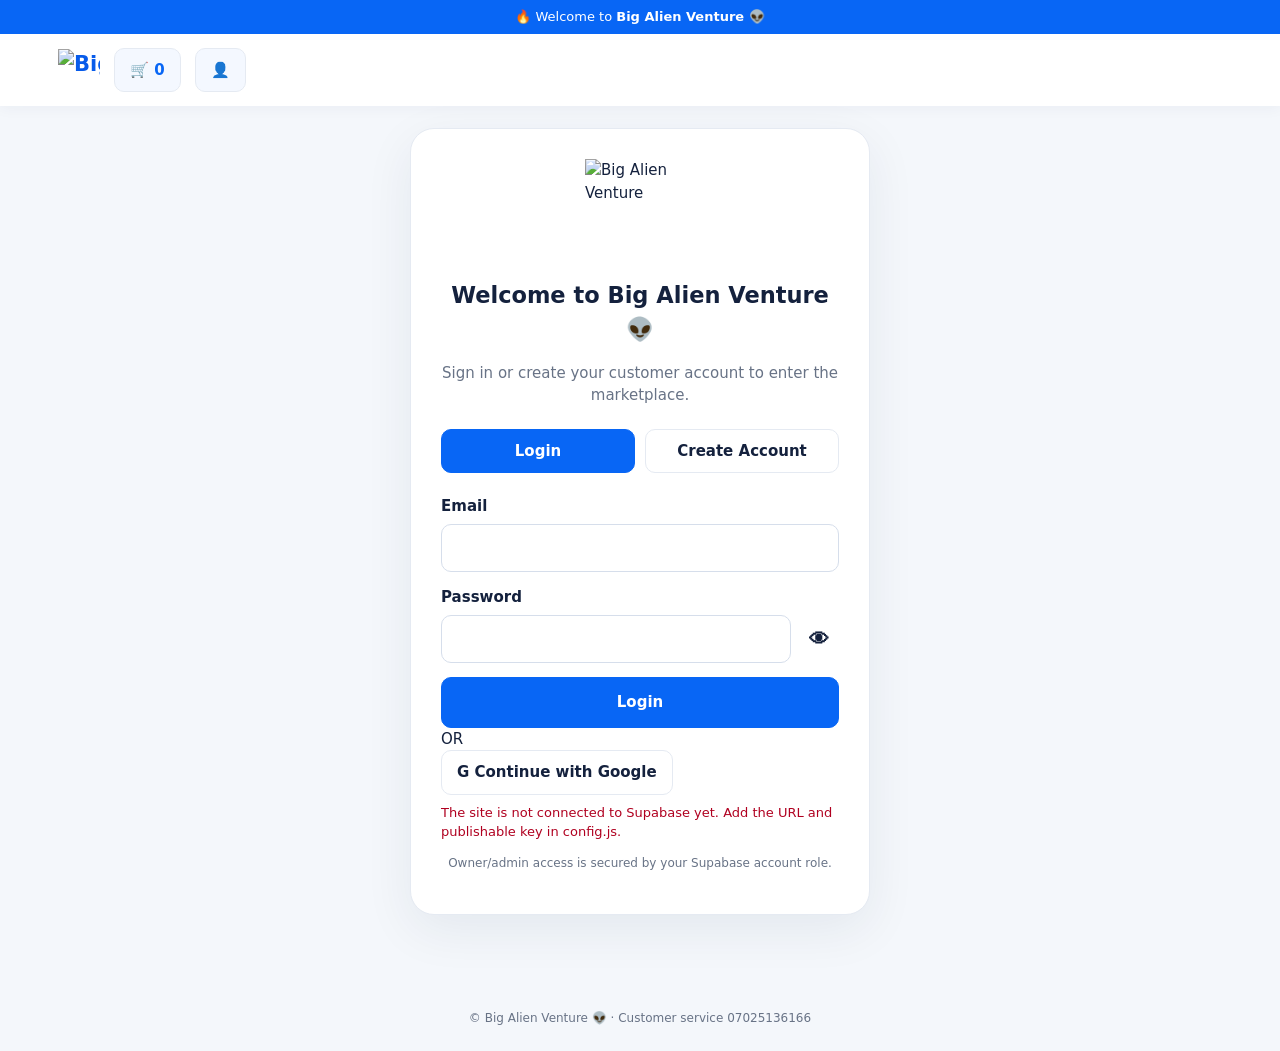
==== commit 0d092d8e: "Add files via upload" ====
--- a/index.html
+++ b/index.html
@@ -11,6 +11,12 @@
   <meta name="apple-mobile-web-app-capable" content="yes">
   <meta name="apple-mobile-web-app-title" content="Big Alien Venture">
   <link rel="stylesheet" href="styles.css">
+  <link rel="stylesheet" href="https://unpkg.com/leaflet@1.9.4/dist/leaflet.css" integrity="sha256-p4NxAoJBhIIN+hmNHrzRCf9tD/miZyoHS5obTRR9BMY=" crossorigin="">
+  <style>
+    .baShipmentMap{height:220px;width:100%;border-radius:12px;border:1px solid var(--line);overflow:hidden;margin:10px 0;z-index:1}
+    .customerShipmentMapWrap{margin-top:12px;padding:10px;border:1px solid var(--line);border-radius:12px}
+    .customerShipmentMapWrap>a{display:inline-block;margin-top:6px}
+  </style>
   <style>
     .passwordField{display:flex;align-items:center;gap:8px;width:100%;box-sizing:border-box}
     .passwordField input{flex:1;min-width:0}
@@ -506,7 +512,8 @@
 <footer>© Big Alien Venture 👽 · Customer service 07025136166</footer>
 <script src="https://cdn.jsdelivr.net/npm/@supabase/supabase-js@2"></script>
 <script src="config.js"></script>
-<script src="app.js?v=16"></script>
+<script src="https://unpkg.com/leaflet@1.9.4/dist/leaflet.js" integrity="sha256-20nQCchB9co0qIjJZRGuk2/Z9VM+kNiyxNV1lvTlZBo=" crossorigin=""></script>
+<script src="app.js?v=18"></script>
 <script>
   document.querySelectorAll('.passwordToggle[data-password-target]').forEach(function(button){
     button.addEventListener('click', function(){
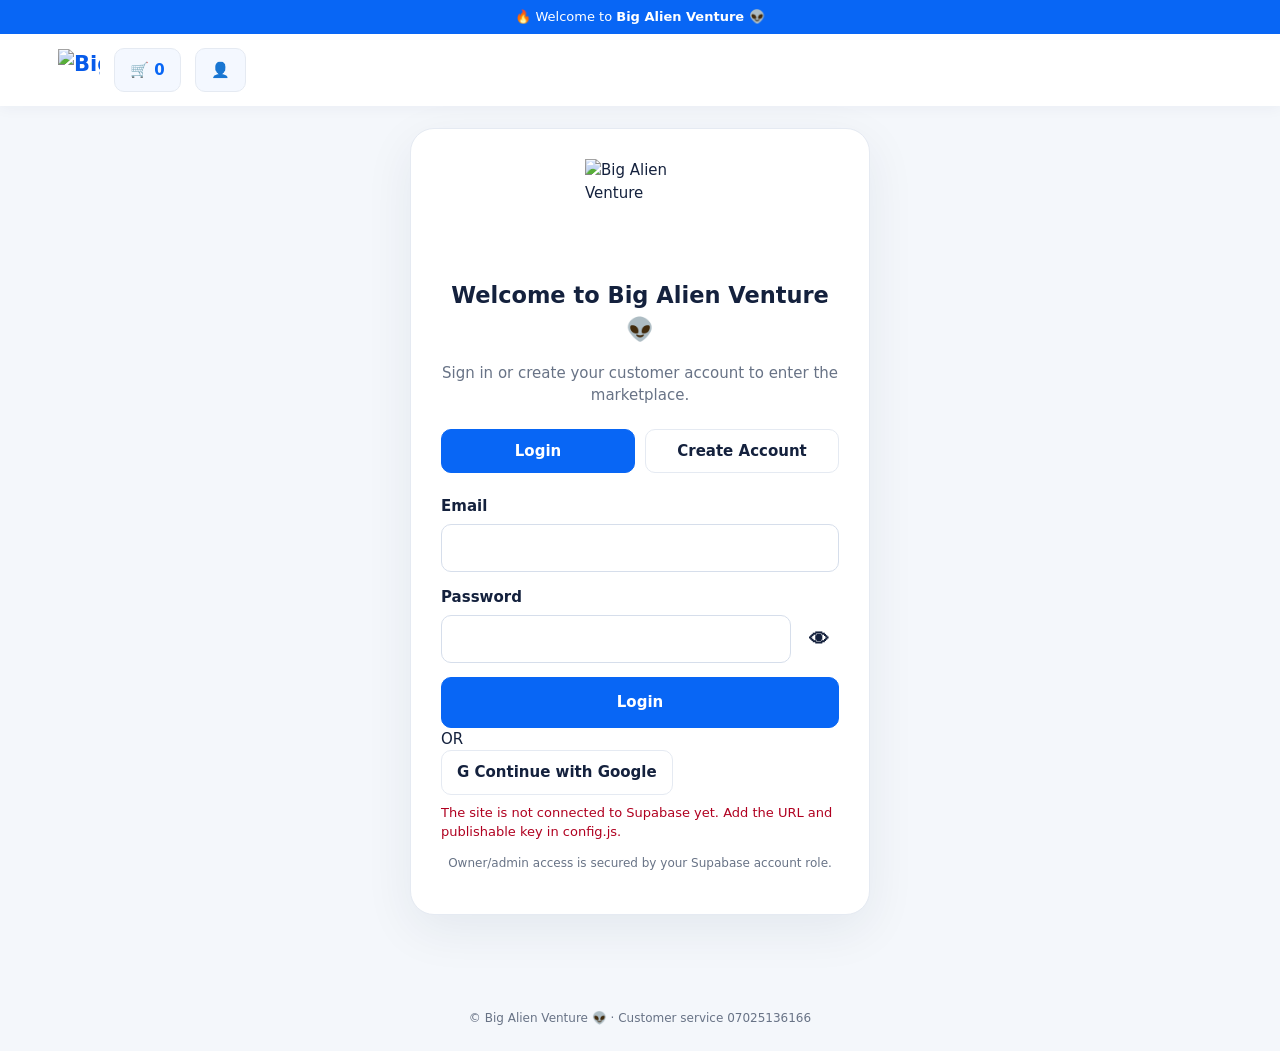
==== commit a8d6eed5: "Add files via upload" ====
--- a/index.html
+++ b/index.html
@@ -124,7 +124,6 @@
   </section>
 
   <section id="homeView" class="hidden">
-    <div class="hero"><div><h1>Shop smart with Big Alien Venture 👽</h1><p>Solar · Food · Men's wear · Electronics</p></div><a href="https://wa.me/2347025136166" class="whatsapp">WhatsApp Customer Service</a></div>
     <div class="strips"><span>🚚 Reliable delivery</span><span>💳 Safe payment</span><span>🛡️ Secure accounts</span></div>
     <section id="departmentChooser" class="departmentChooser" aria-label="Choose a department">
       <button type="button" class="departmentCard chickenDepartment" data-department="chicken"><span>🐔</span><b>BIG ALIEN CHICKEN</b><small>Fresh chicken and homemade products</small><strong>Enter Chicken Shop →</strong></button>
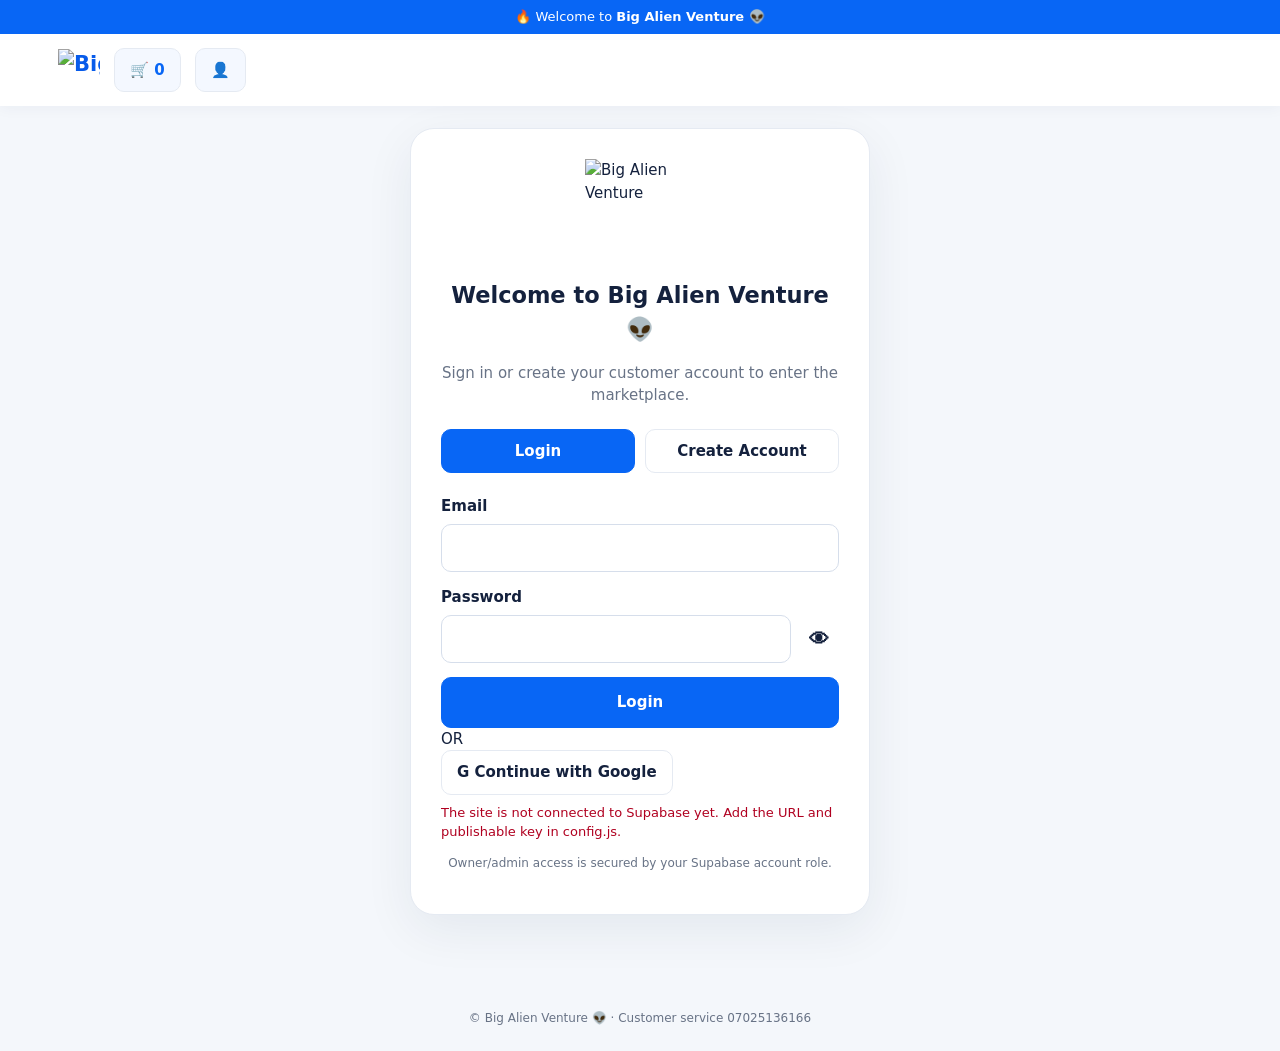
==== commit 1d3957ac: "Add files via upload" ====
--- a/index.html
+++ b/index.html
@@ -54,6 +54,9 @@
   .returnWindowNotice b{display:block;margin-bottom:4px}
   .returnWindowNotice p{margin:0}
   .orderInfo a{font-weight:700;text-decoration:underline}
+</style>
+<style id="baSolarInstallmentStyles">
+.baInstallmentOffer,.baInstallmentArea{margin:16px 0;padding:14px;border:1px solid var(--line,#dbe2ea);border-radius:14px;background:var(--surface,#fff)}.baInstallmentOffer h3{margin-top:0}.baInstallmentPlan{margin:12px 0}.baInstallmentPaymentForm{display:grid;gap:10px;margin:12px 0}.baInstallmentPaymentForm input,.baAdminPlanForm input{width:100%;box-sizing:border-box}.baAdminPlanForm{display:grid;gap:9px;max-width:420px;margin-top:12px}.baInstallmentArea h2{font-size:20px}body.dark .baInstallmentOffer,body.dark .baInstallmentArea{background:#111c2d;color:var(--ink)}
 </style>
 </head>
 <body>
@@ -188,6 +191,7 @@
   <section id="ordersView" class="hidden">
     <div class="sectionHead"><h2>My Orders</h2></div>
     <div class="orderStatusTabs" role="tablist" aria-label="Order status"><button class="active" type="button" data-order-filter="ongoing">Ongoing / Delivered</button><button type="button" data-order-filter="cancelled">Cancelled / Returned</button></div><div id="ordersList"></div>
+    <section class="baInstallmentArea"><h2>☀️ My Solar Installment Plans</h2><div id="customerSolarInstallments"><p class="muted">Your approved solar payment plans will appear here.</p></div></section>
   </section>
 
   <section id="wishlistView" class="hidden">
@@ -512,7 +516,7 @@
 <script src="https://cdn.jsdelivr.net/npm/@supabase/supabase-js@2"></script>
 <script src="config.js"></script>
 <script src="https://unpkg.com/leaflet@1.9.4/dist/leaflet.js" integrity="sha256-20nQCchB9co0qIjJZRGuk2/Z9VM+kNiyxNV1lvTlZBo=" crossorigin=""></script>
-<script src="app.js?v=18"></script>
+<script src="app.js?v=20"></script>
 <script>
   document.querySelectorAll('.passwordToggle[data-password-target]').forEach(function(button){
     button.addEventListener('click', function(){
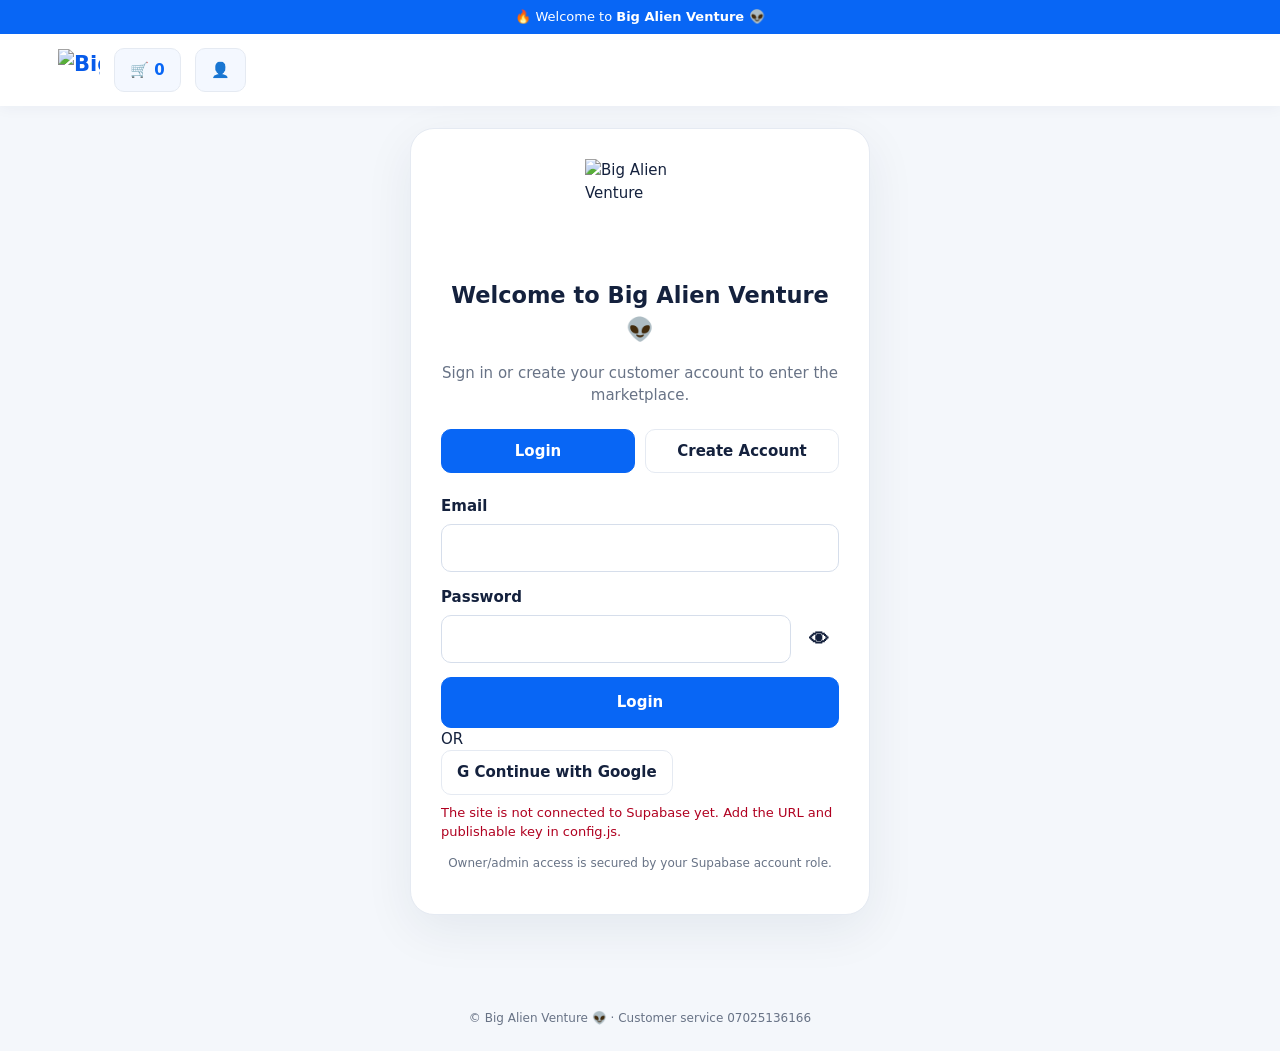
==== commit 0021af9c: "Add files via upload" ====
--- a/index.html
+++ b/index.html
@@ -516,7 +516,7 @@
 <script src="https://cdn.jsdelivr.net/npm/@supabase/supabase-js@2"></script>
 <script src="config.js"></script>
 <script src="https://unpkg.com/leaflet@1.9.4/dist/leaflet.js" integrity="sha256-20nQCchB9co0qIjJZRGuk2/Z9VM+kNiyxNV1lvTlZBo=" crossorigin=""></script>
-<script src="app.js?v=20"></script>
+<script src="app.js?v=21"></script>
 <script>
   document.querySelectorAll('.passwordToggle[data-password-target]').forEach(function(button){
     button.addEventListener('click', function(){
